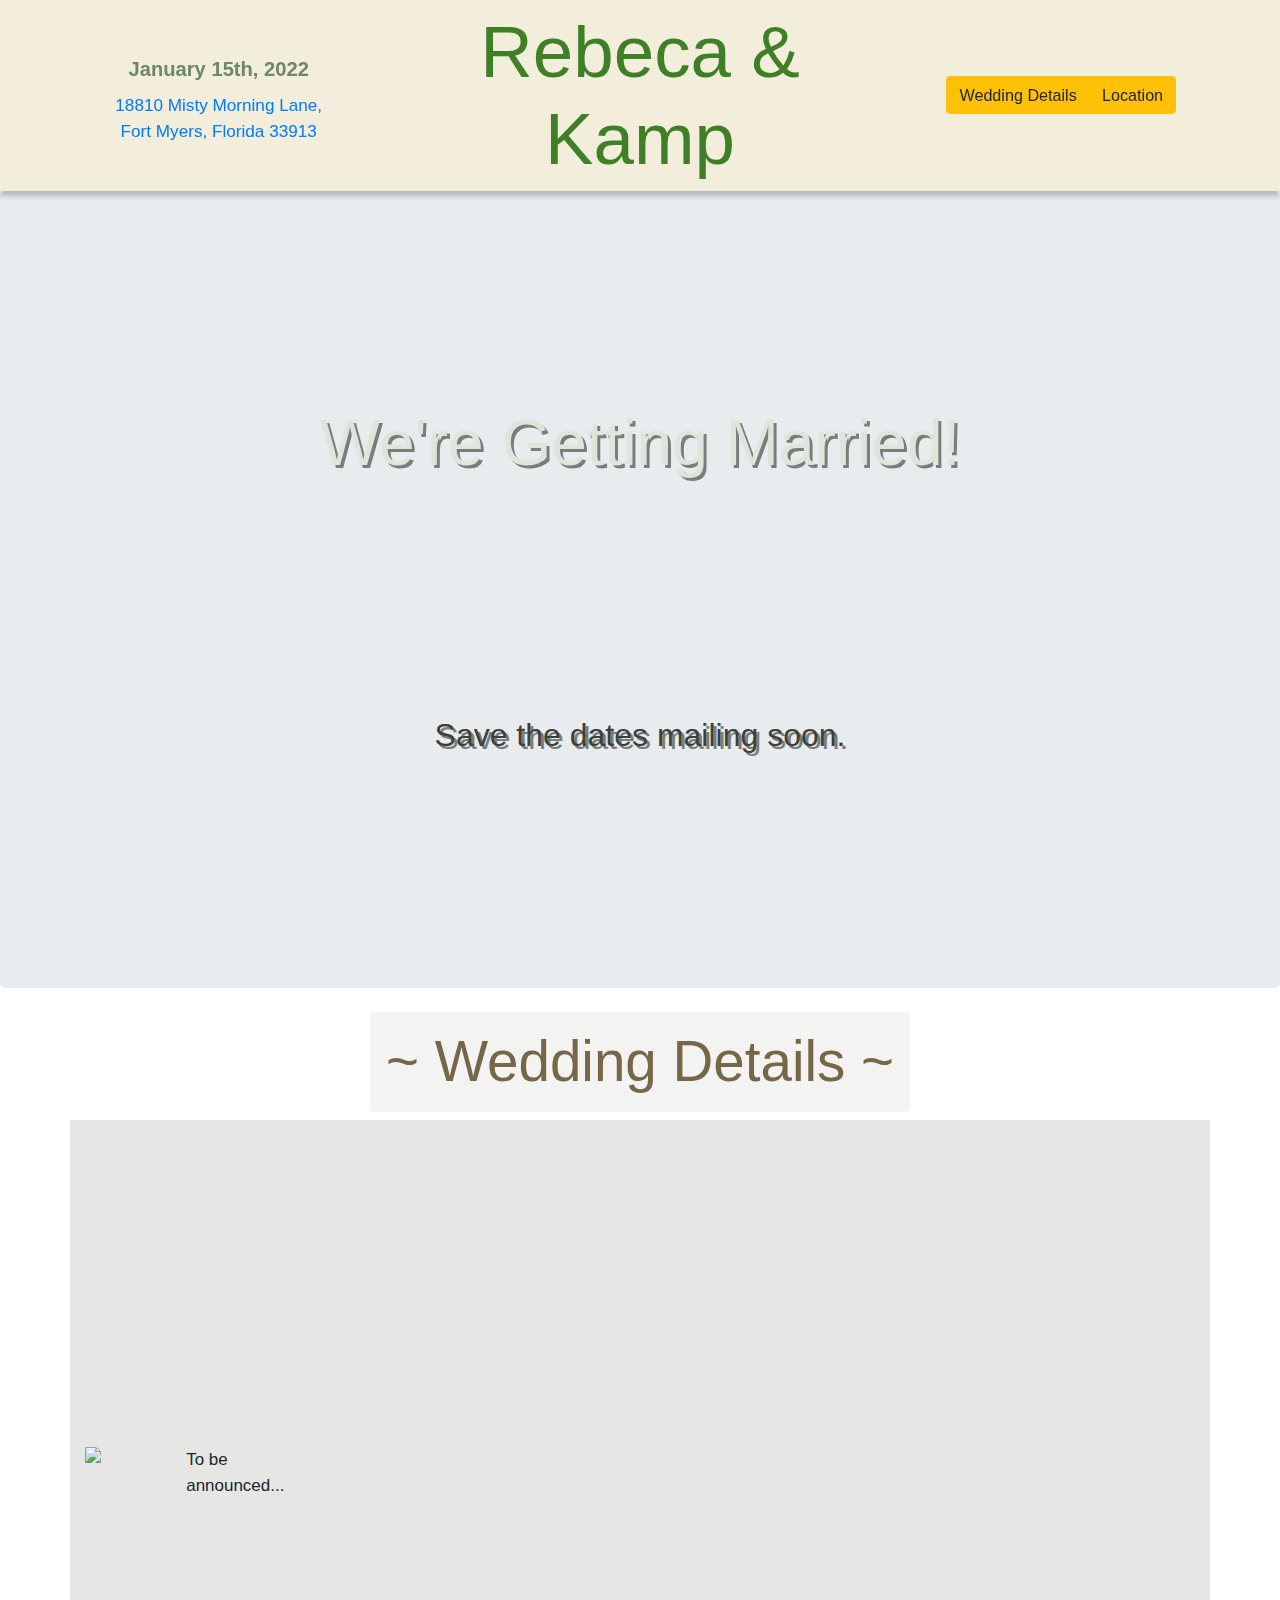
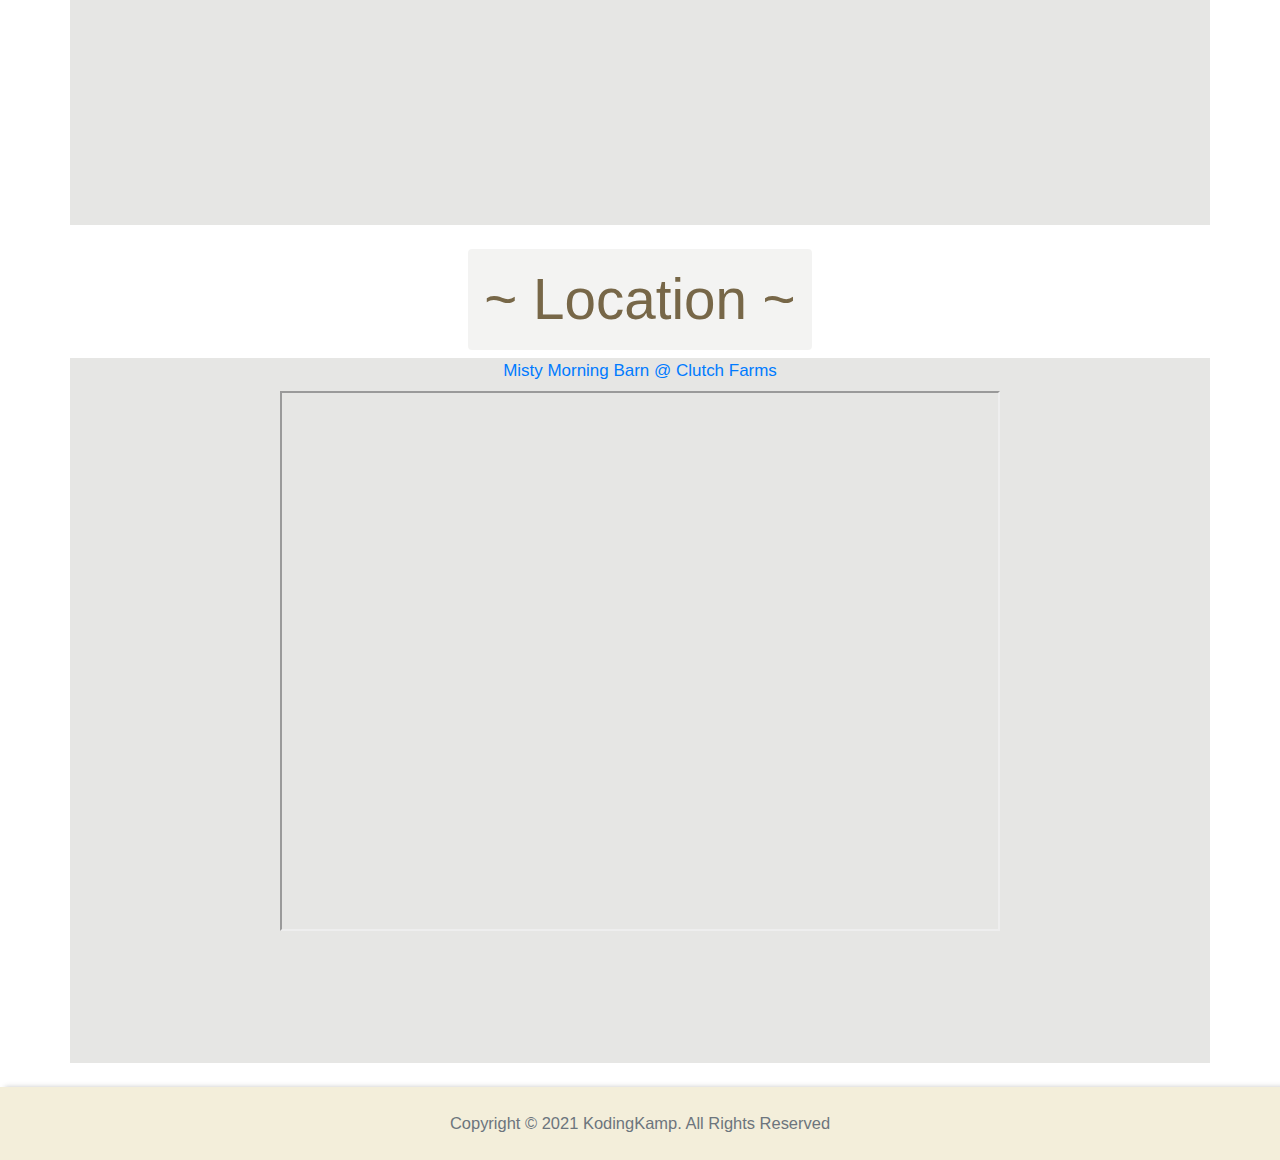
==== index.html @ cdda0169 "Adjusted Photo Colorss" ====
<!DOCTYPE html>
<html lang="en">
<head>
    <meta charset="UTF-8">
    <title>Rebeca & Kamp's Wedding</title>
    <link rel="stylesheet" type="text/css" href="style.css">
    <link rel="stylesheet" href="https://maxcdn.bootstrapcdn.com/bootstrap/4.0.0/css/bootstrap.min.css" integrity="sha384-Gn5384xqQ1aoWXA+058RXPxPg6fy4IWvTNh0E263XmFcJlSAwiGgFAW/dAiS6JXm" crossorigin="anonymous">
    <script src="https://code.jquery.com/jquery-3.2.1.slim.min.js" integrity="sha384-KJ3o2DKtIkvYIK3UENzmM7KCkRr/rE9/Qpg6aAZGJwFDMVNA/GpGFF93hXpG5KkN" crossorigin="anonymous"></script>
    <script src="https://cdnjs.cloudflare.com/ajax/libs/popper.js/1.12.9/umd/popper.min.js" integrity="sha384-ApNbgh9B+Y1QKtv3Rn7W3mgPxhU9K/ScQsAP7hUibX39j7fakFPskvXusvfa0b4Q" crossorigin="anonymous"></script>
    <script src="https://maxcdn.bootstrapcdn.com/bootstrap/4.0.0/js/bootstrap.min.js" integrity="sha384-JZR6Spejh4U02d8jOt6vLEHfe/JQGiRRSQQxSfFWpi1MquVdAyjUar5+76PVCmYl" crossorigin="anonymous"></script>
    <script src="app.js"></script>
</head>

<body class="">

    <!-- HEADER -->
    <div class="header_two d p-2 justify-content-around sticky-top">
        <div class="container-fluid">
            <div class="row flex-row-reverse align-items-center">
                <div class="d-none d-lg-flex col-md-12 col-lg-4 py-4 justify-content-center align-items-end">
                    <div class="btn-group" role="group" aria-label="Basic example">
                        <!-- <a type="button" class="btn btn-secondary" href="#section_one_anchor">Top of Page</a> -->
                        <a type="button" class="btn btn-warning" href="#section_two_anchor">Wedding Details</a>
                        <a type="button" class="btn btn-warning" href="#section_three_anchor">Location</a>
                    </div>
                </div>

                <div class="col-md-12 col-lg-4 d-flex justify-content-center align-items-end">
                    <span class="display-3 title text-center justify-content-center d-flex flex-column">
                        Rebeca & Kamp
                    </span>
                </div>

                <div class="col-lg-4">
                    <span class="title-date mt-2 text-center justify-content-center d-flex flex-column">
                        January 15th, 2022
                    </span>
                    <span class="title-address mt-2 text-center justify-content-center d-flex flex-column">
                        <a href="https://goo.gl/maps/5EfeBZrQZjaccWnH8">18810 Misty Morning Lane, <br />Fort Myers, Florida 33913</a>
                    </span>
                </div>
            </div>
        </div>
    </div>

    <!-- Main Body -->
    <main class="pb-4">

        <!-- Section one -->
        <div class="section_wrapper jumbotron mb-0 d-flex justify-content-center" id="section_one">
            <div class="d-flex justify-content-center flex-column align-items-center">                
                <span class="overlay-text jumbotron-title overlay-text-primary text-center d-flex align-items-center">
                    We're Getting Married!
                </span>
                <span class="overlay-text overlay-text-secondary text-center d-flex align-items-center mt-4">
                    Save the dates mailing soon.
                </span>
            </div>
        </div>

        <!-- Section two -->
        
        <div class="text-center mt-4">
            <span class="anchor" id="section_two_anchor"></span>
            <a href="#section_two_anchor" class="nav_anchor">
                <label class="p-3 display-4 section_header rounded">~ Wedding Details ~</label>
            </a>
        </div>
        <div class="section_wrapper container d-flex align-items-center" id="section_two">
            <div class="row flex-row-reverse">
                <div class="col-md-6 col-sm-12 d-flex justify-content-center align-items-center">
                    <span>To be announced...</span>
                </div>
                <img class="col-md-6 col-sm-12" src="assets/RebecaKamp_03.png"/>
            </div>
        </div>
        
        <!-- Section three -->
        <div class="text-center mt-4">
            <span class="anchor" id="section_three_anchor"></span>
            <a href="#section_three_anchor" class="nav_anchor">
                <label class="p-3 display-4 section_header rounded">~ Location ~</label>
            </a>
        </div>
        <div class="section_wrapper container" id="section_three">
            <div class="d-flex h-100 flex-column justify-content-center align-items-center">
                <a href="https://goo.gl/maps/5EfeBZrQZjaccWnH8"><label>Misty Morning Barn @ Clutch Farms</label></a>
                <iframe src="https://www.google.com/maps/embed?pb=!1m18!1m12!1m3!1d3571.5959865479713!2d-81.57907008442382!3d26.46874898543184!2m3!1f0!2f0!3f0!3m2!1i1024!2i768!4f13.1!3m3!1m2!1s0x88db0b6526417b63%3A0xd1de2d3d05fdabdf!2sMisty%20Morning%20Barn!5e0!3m2!1sen!2sus!4v1622924882016!5m2!1sen!2sus" width="720" height="540" style="border:1;" allowfullscreen="" loading="lazy"></iframe>
                
            </img>
        </div>
    </main>

    <!-- FOOTER -->
    <footer class="p-4">
        <span class="row justify-content-center text-muted">Copyright &copy; 2021 KodingKamp. All Rights Reserved</span>
    </footer>

</body>
</html>
---- style.css ----
* {
    margin: 0;
    padding: 0;
    font-size: 1.01em;
}
html {
    scroll-behavior: smooth;
}
header, footer,.header_two {
    background: #f3eeda;
}
.header_two {
    box-shadow: 0 5px 5px rgba(58, 57, 57, 0.281);
    background-color: #f3eedafa;
}
footer {
    box-shadow: 5px 0 5px rgba(58, 57, 57, 0.281);
    min-height: 73px;
}
body {
    font-family: "Trebuchet MS", Helvetica, sans-serif;
}
main {
    background:  url(assets/wooden_slats.png);
}
.title {
    font-family: 'Kunstler Script', Helvetica, sans-serif;
    color: #3f8027;
    /* color: #a7c999; */
}
.title-date {
    font-weight: bold;
    color:#6c866f;
    font-size: 1.2em;
}
.title-address {
    color: rgb(37, 75, 32);
}
.overlay-text {
    color:#dce7db;
    height: 40%;
    text-shadow: 3px 3px #797e79;;
}
.overlay-text-primary {
    font-size: calc(5vw);
}
.overlay-text-secondary {
    color:rgb(61, 63, 61);
    font-size: calc(2.5vw);
}
.section_nav {
    height: 5em;
}
.section_wrapper {
    min-height: calc(100vh - 103px - 92px);
    background: rgba(226, 226, 223, 0.849);
}
#section_one {    
    background-image: url(assets/RebecaKamp_01.png);
    background-repeat: no-repeat, repeat;
    background-position: center;
    background-size: cover;
    min-height: calc(100vh - 103px);
}
.section_wrapper:last-child {
    min-height: calc(100vh - 92px - 103px);
    margin-top: auto;
    margin-bottom: auto;
}
.section_header {
    background: rgba(226, 226, 223, 0.418);
    color: rgb(119, 103, 72);
}
.anchor {
    position: relative;
    top: -158px;
}
.nav_anchor, .nav_anchor:hover, .nav_anchor:visited {
    text-decoration: none;
    color: black !important;
}
.side-image {
    height: calc(100vh - 92px - 103px);
}
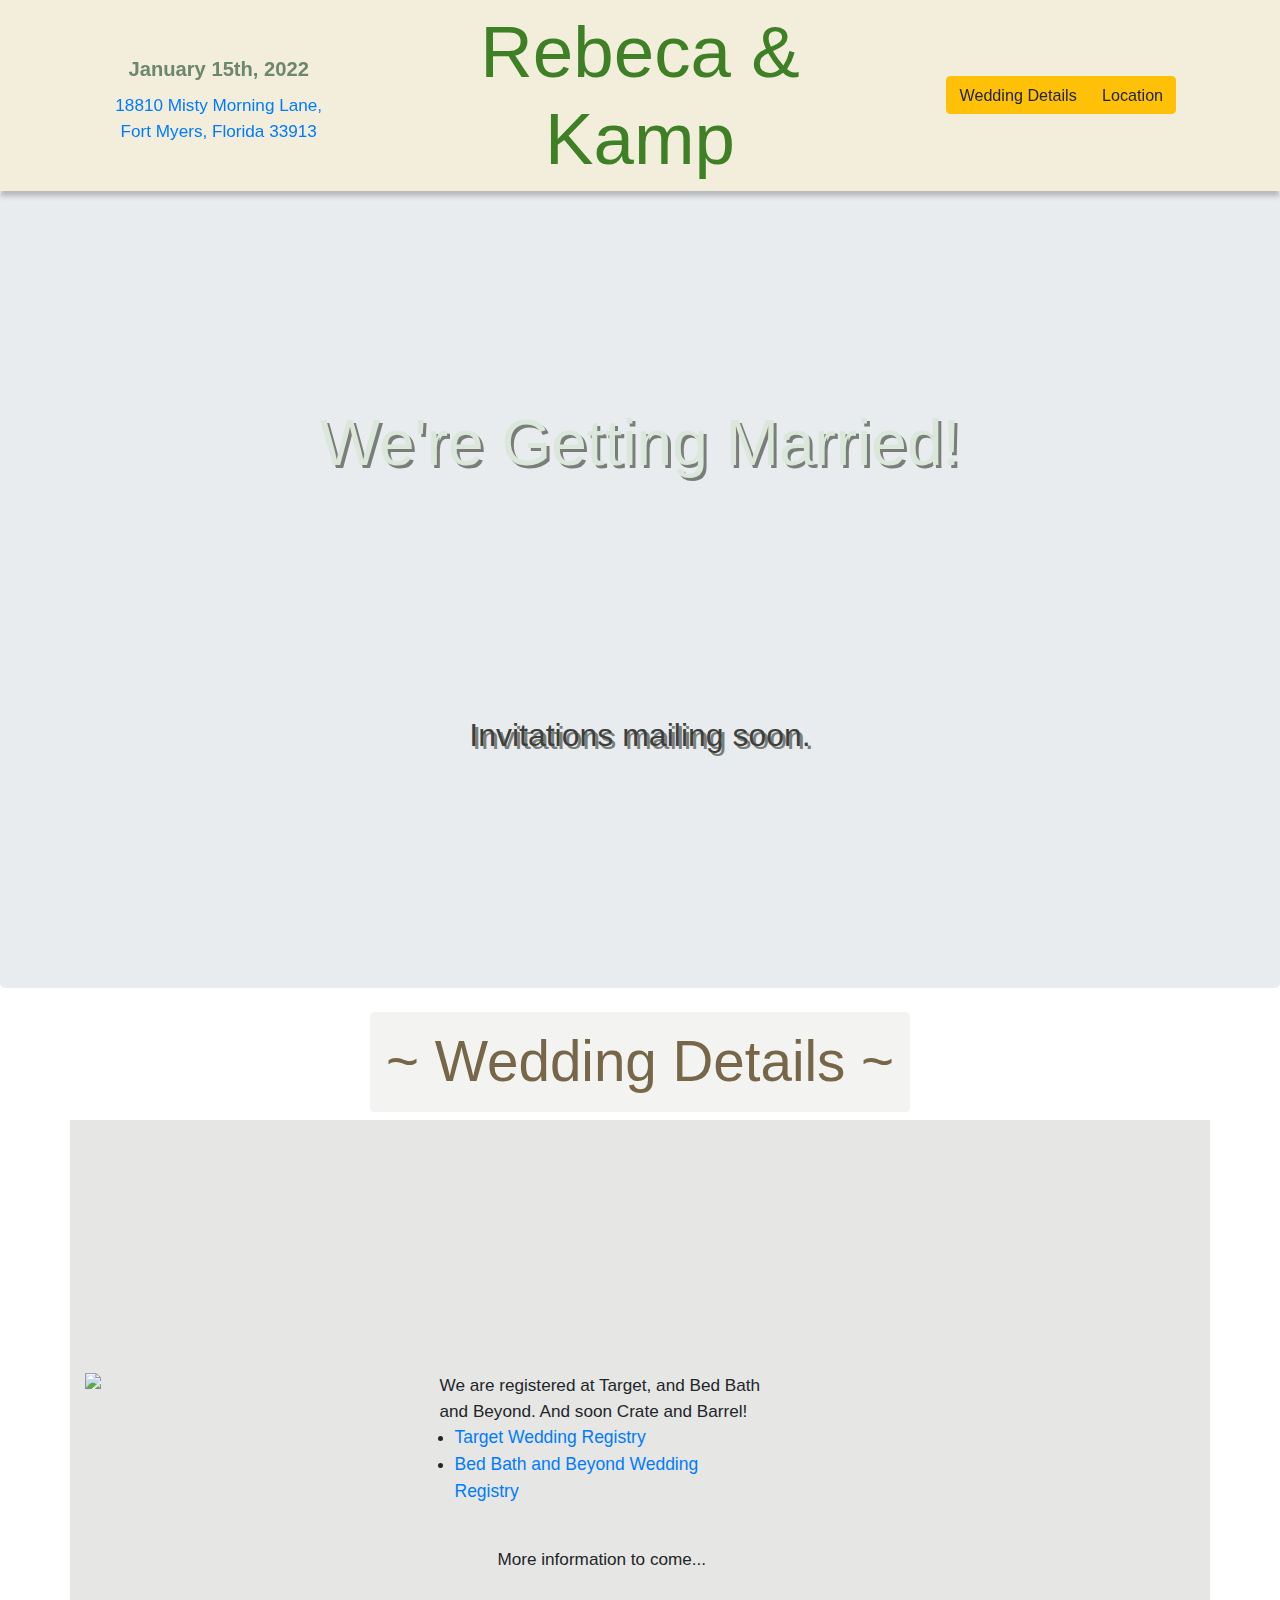
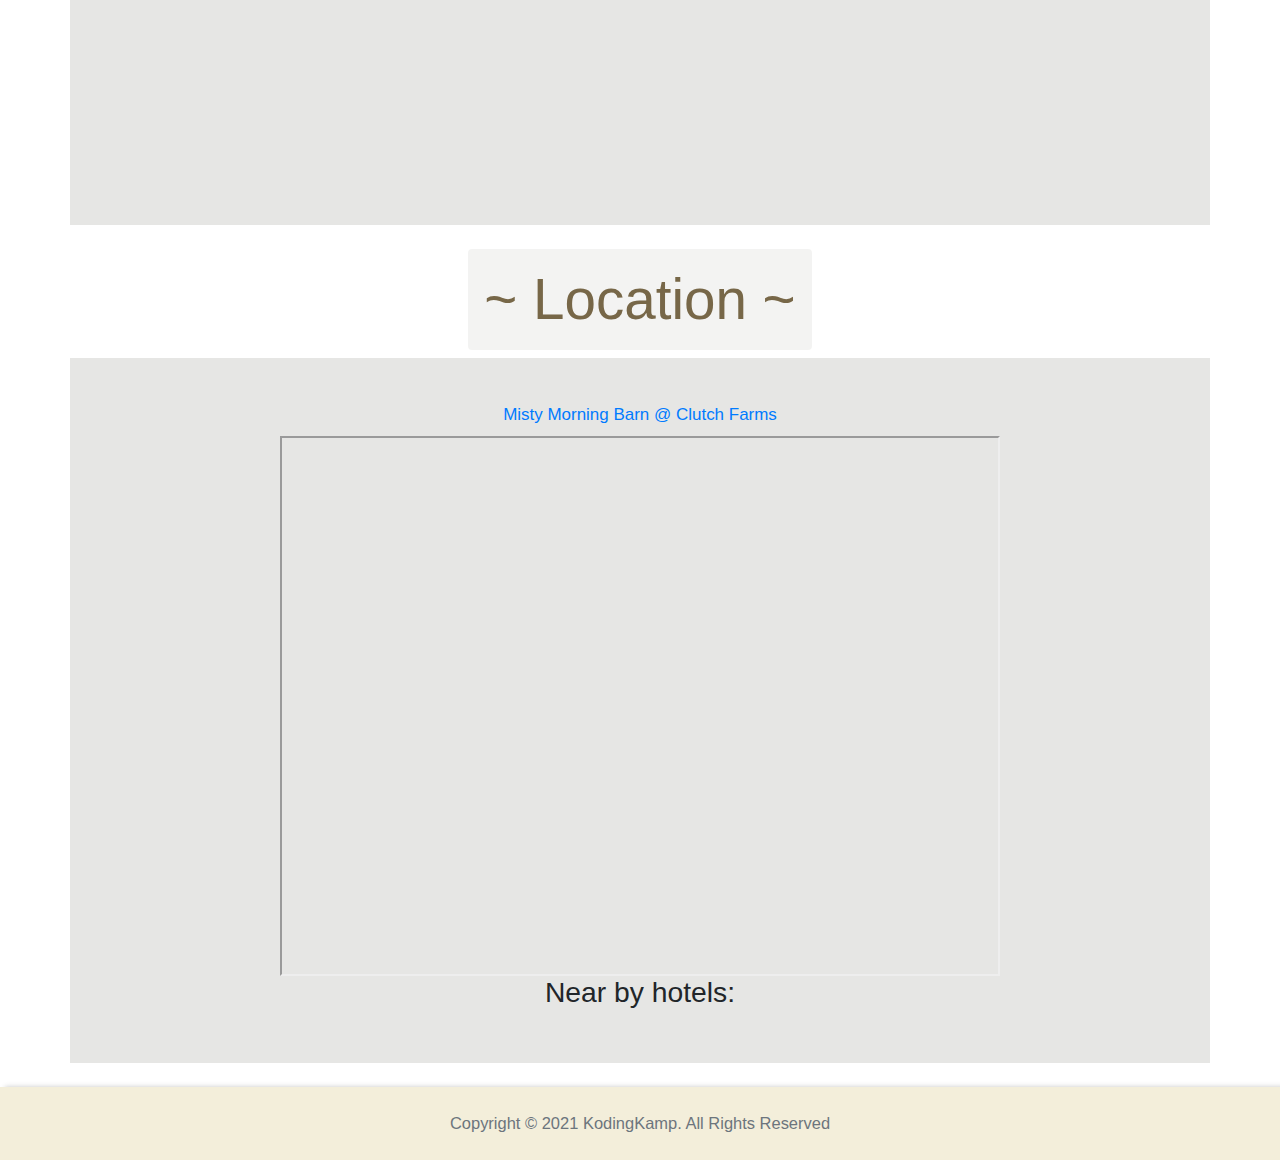
==== commit c49c3ba4: "Added Registry" ====
--- a/index.html
+++ b/index.html
@@ -53,7 +53,7 @@
                     We're Getting Married!
                 </span>
                 <span class="overlay-text overlay-text-secondary text-center d-flex align-items-center mt-4">
-                    Save the dates mailing soon.
+                    Invitations mailing soon.
                 </span>
             </div>
         </div>
@@ -69,7 +69,28 @@
         <div class="section_wrapper container d-flex align-items-center" id="section_two">
             <div class="row flex-row-reverse">
                 <div class="col-md-6 col-sm-12 d-flex justify-content-center align-items-center">
-                    <span>To be announced...</span>
+                    <div class="container">
+                        <span class="row justify-content-center">We are registered at Target, and Bed Bath and Beyond. And soon Crate and Barrel!</span>
+                        <ul>
+                            <li>
+                                <a href="https://www.target.com/gift-registry/giftgiver?registryId=152e7cfdeada41aebb14d2a5d44a2b20&type=WEDDING">
+                                    Target Wedding Registry
+                                </a>
+                            </li>
+                            <li>
+                                <a href="https://www.bedbathandbeyond.com/store/giftregistry/viewregistryguest/550311334">
+                                    Bed Bath and Beyond Wedding Registry
+                                </a>
+                            </li>
+                            <!-- <li>
+                                <a>
+                                    Crate and Barrel Wedding Registry (not ready yet).
+                                </a>
+                            </li> -->
+                        </ul>
+                        <br>
+                        <span class="row justify-content-center">More information to come...</span>
+                    </div>
                 </div>
                 <img class="col-md-6 col-sm-12" src="assets/RebecaKamp_03.png"/>
             </div>
@@ -82,13 +103,22 @@
                 <label class="p-3 display-4 section_header rounded">~ Location ~</label>
             </a>
         </div>
-        <div class="section_wrapper container" id="section_three">
-            <div class="d-flex h-100 flex-column justify-content-center align-items-center">
-                <a href="https://goo.gl/maps/5EfeBZrQZjaccWnH8"><label>Misty Morning Barn @ Clutch Farms</label></a>
+        <div class="section_wrapper container d-flex flex-column justify-content-center align-items-center" id="section_three">
+            <div class="row">
+                <a href="https://goo.gl/maps/5EfeBZrQZjaccWnH8">
+                    <label>
+                        Misty Morning Barn @ Clutch Farms
+                    </label>
+                </a>
+            </div>
+            <div class="row">
                 <iframe src="https://www.google.com/maps/embed?pb=!1m18!1m12!1m3!1d3571.5959865479713!2d-81.57907008442382!3d26.46874898543184!2m3!1f0!2f0!3f0!3m2!1i1024!2i768!4f13.1!3m3!1m2!1s0x88db0b6526417b63%3A0xd1de2d3d05fdabdf!2sMisty%20Morning%20Barn!5e0!3m2!1sen!2sus!4v1622924882016!5m2!1sen!2sus" width="720" height="540" style="border:1;" allowfullscreen="" loading="lazy"></iframe>
-                
-            </img>
+            </div>
+            <div class="row">
+                <h3>Near by hotels:</h3>
+            </div>
         </div>
+
     </main>
 
     <!-- FOOTER -->
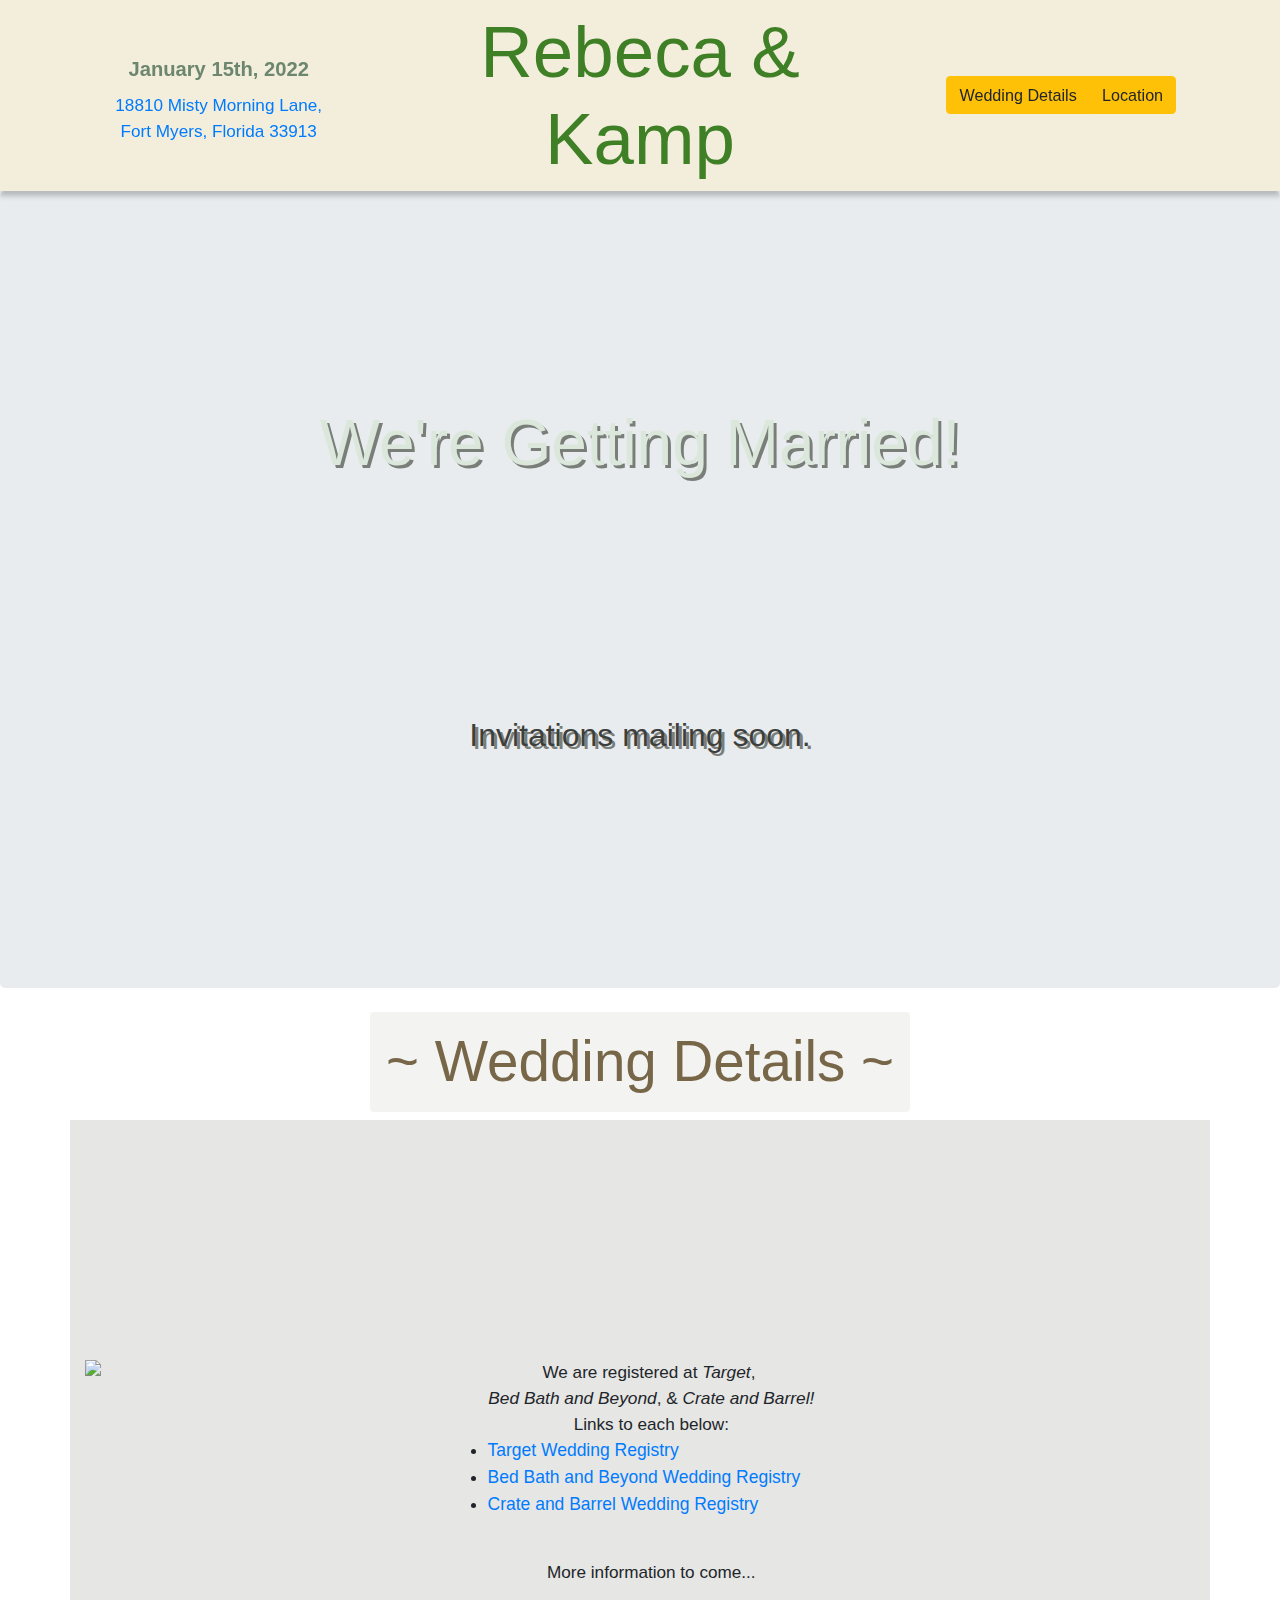
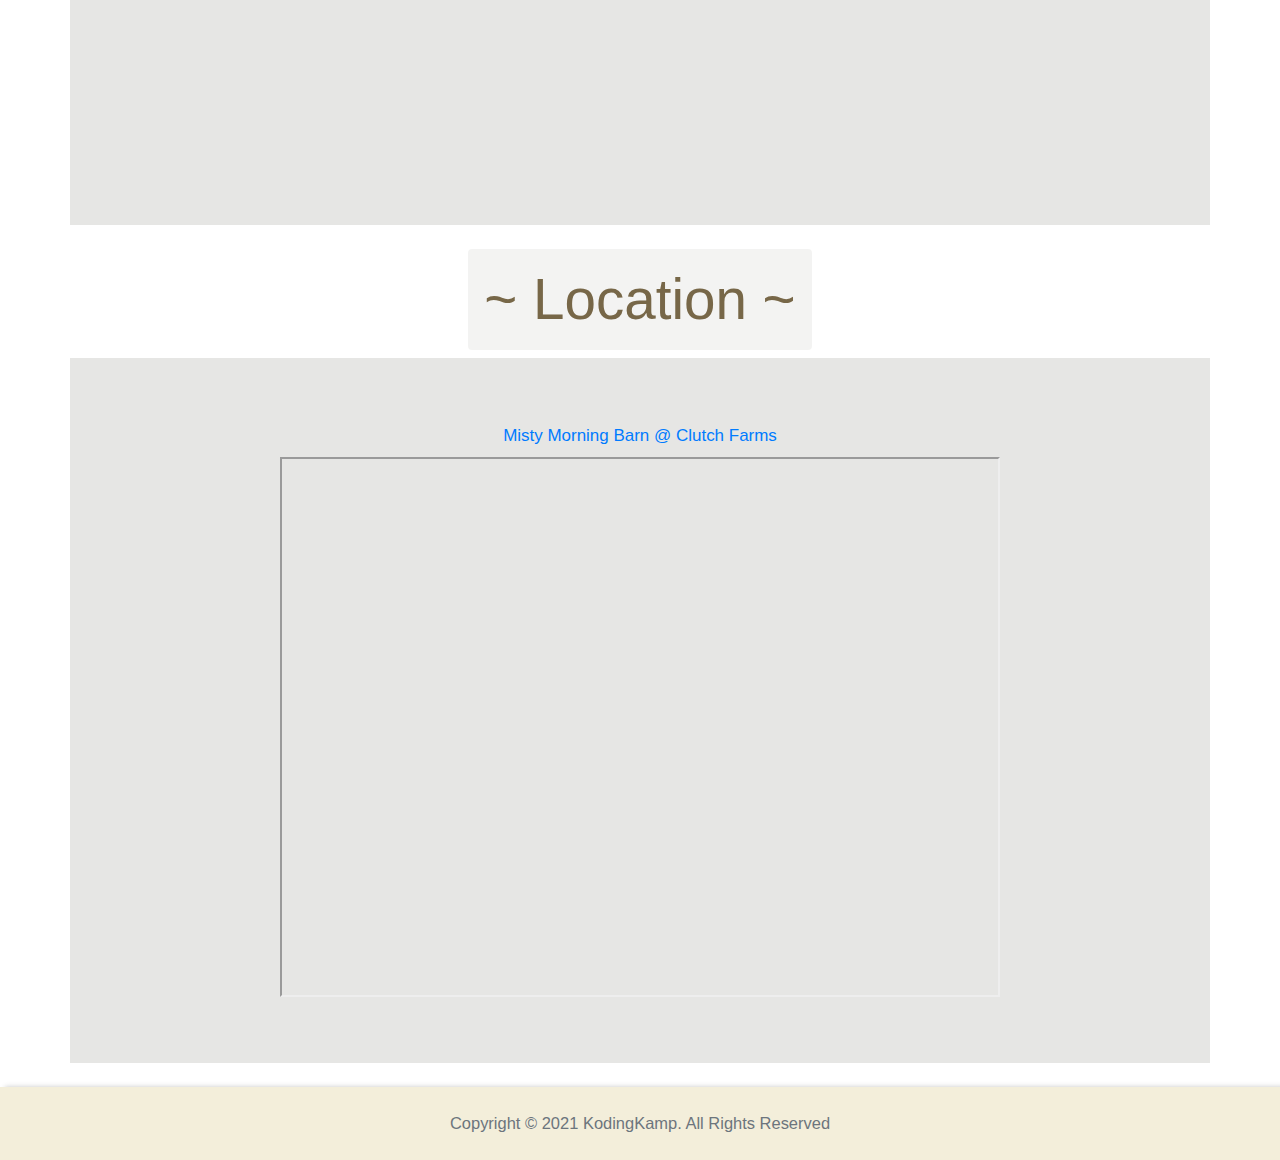
==== commit 7dc20a8f: "Added Crate and Barrel registry" ====
--- a/index.html
+++ b/index.html
@@ -70,7 +70,7 @@
             <div class="row flex-row-reverse">
                 <div class="col-md-6 col-sm-12 d-flex justify-content-center align-items-center">
                     <div class="container">
-                        <span class="row justify-content-center">We are registered at Target, and Bed Bath and Beyond. And soon Crate and Barrel!</span>
+                        <span class="row justify-content-center">We are registered at&nbsp;<i>Target</i>,&nbsp;<i>Bed Bath and Beyond</i>, &&nbsp;<i>Crate and Barrel!</i> Links to each below:</span>
                         <ul>
                             <li>
                                 <a href="https://www.target.com/gift-registry/giftgiver?registryId=152e7cfdeada41aebb14d2a5d44a2b20&type=WEDDING">
@@ -82,11 +82,11 @@
                                     Bed Bath and Beyond Wedding Registry
                                 </a>
                             </li>
-                            <!-- <li>
-                                <a>
-                                    Crate and Barrel Wedding Registry (not ready yet).
+                            <li>
+                                <a href="https://www.crateandbarrel.com/gift-registry/rebeca-muniz-and-kamp-duong/r6331796">
+                                    Crate and Barrel Wedding Registry
                                 </a>
-                            </li> -->
+                            </li>
                         </ul>
                         <br>
                         <span class="row justify-content-center">More information to come...</span>
@@ -114,9 +114,9 @@
             <div class="row">
                 <iframe src="https://www.google.com/maps/embed?pb=!1m18!1m12!1m3!1d3571.5959865479713!2d-81.57907008442382!3d26.46874898543184!2m3!1f0!2f0!3f0!3m2!1i1024!2i768!4f13.1!3m3!1m2!1s0x88db0b6526417b63%3A0xd1de2d3d05fdabdf!2sMisty%20Morning%20Barn!5e0!3m2!1sen!2sus!4v1622924882016!5m2!1sen!2sus" width="720" height="540" style="border:1;" allowfullscreen="" loading="lazy"></iframe>
             </div>
-            <div class="row">
+            <!-- <div class="row">
                 <h3>Near by hotels:</h3>
-            </div>
+            </div> -->
         </div>
 
     </main>
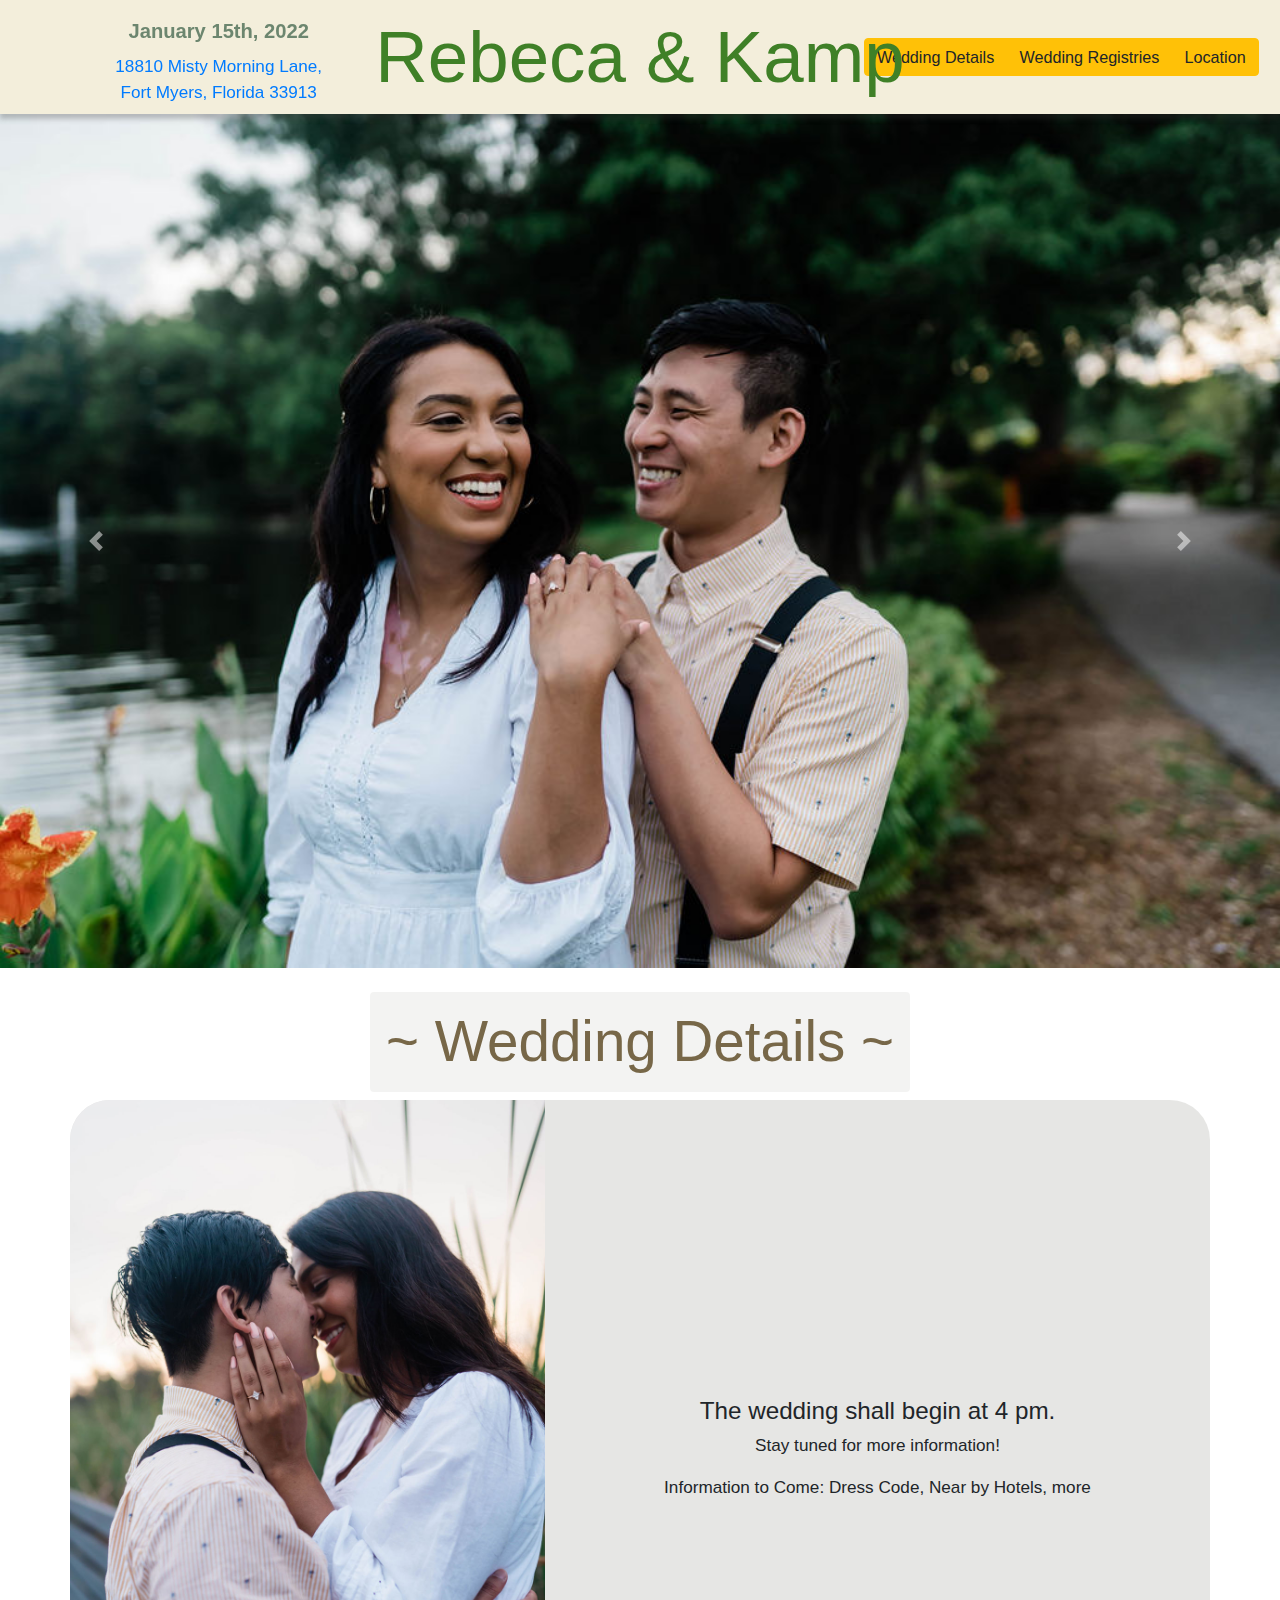
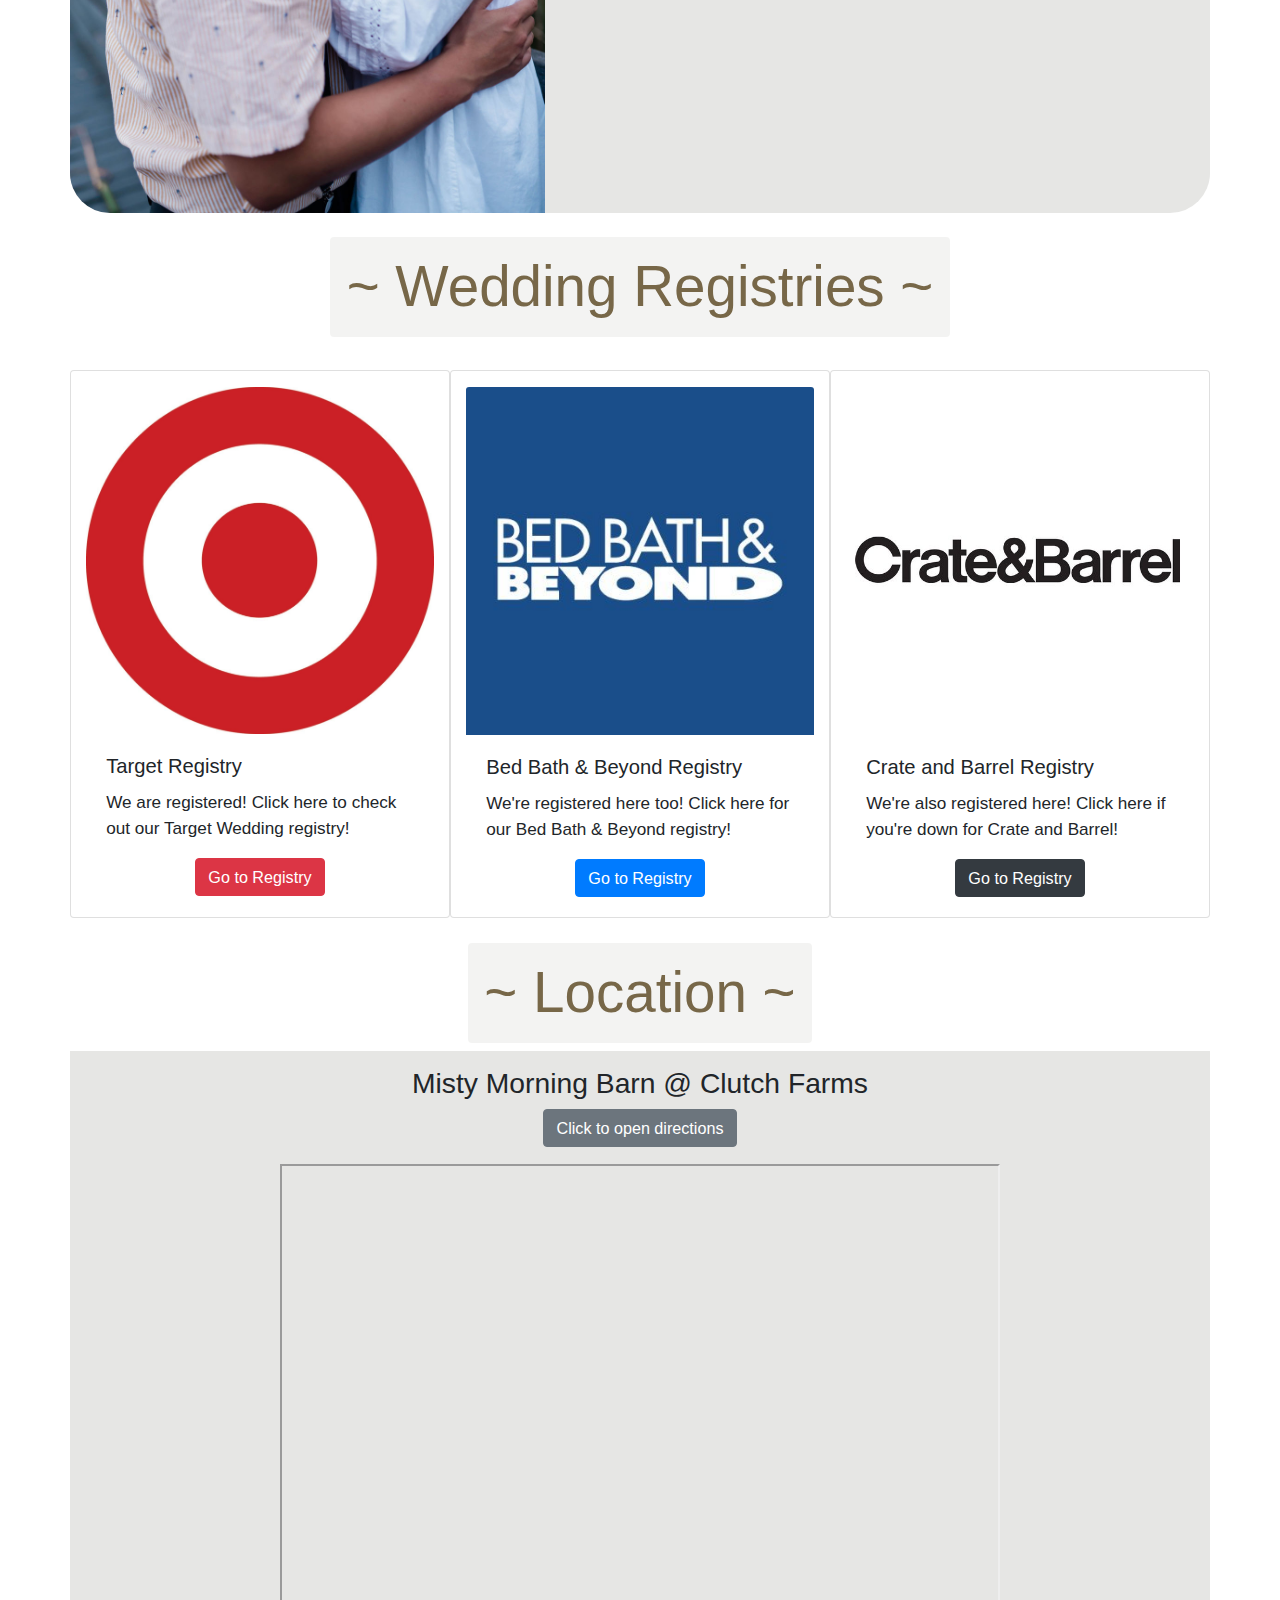
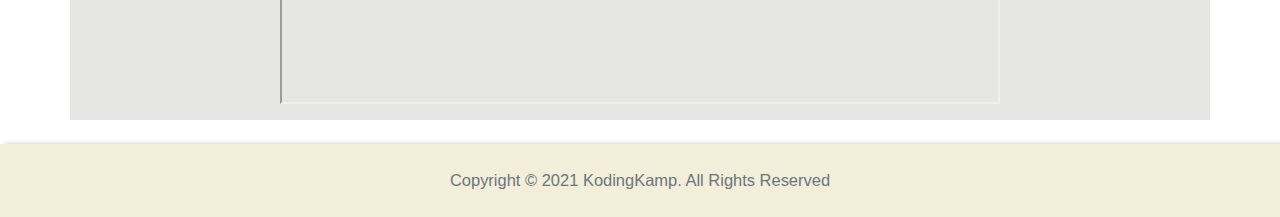
==== commit e9d1b817: "Updated Look and Images" ====
--- a/index.html
+++ b/index.html
@@ -21,6 +21,7 @@
                     <div class="btn-group" role="group" aria-label="Basic example">
                         <!-- <a type="button" class="btn btn-secondary" href="#section_one_anchor">Top of Page</a> -->
                         <a type="button" class="btn btn-warning" href="#section_two_anchor">Wedding Details</a>
+                        <a type="button" class="btn btn-warning" href="#section_registry_anchor">Wedding Registries</a>
                         <a type="button" class="btn btn-warning" href="#section_three_anchor">Location</a>
                     </div>
                 </div>
@@ -47,15 +48,62 @@
     <main class="pb-4">
 
         <!-- Section one -->
-        <div class="section_wrapper jumbotron mb-0 d-flex justify-content-center" id="section_one">
-            <div class="d-flex justify-content-center flex-column align-items-center">                
-                <span class="overlay-text jumbotron-title overlay-text-primary text-center d-flex align-items-center">
-                    We're Getting Married!
-                </span>
-                <span class="overlay-text overlay-text-secondary text-center d-flex align-items-center mt-4">
-                    Invitations mailing soon.
-                </span>
-            </div>
+         <div id="imageSlideShowControls" class="carousel slide" data-ride="carousel">
+            <div class="carousel-inner">
+                <div class="carousel-item active">
+                    <img class="d-block w-100" src="/assets/LoveLettersCo14.jpg" alt="Smile Holding Hands Over Shoulder">
+                </div>
+                <div class="carousel-item">
+                    <img class="d-block w-100" src="/assets/LoveLettersCo16.jpg" alt="Smile Holding Hands Over Laughing">
+                </div>
+                <div class="carousel-item">
+                    <img class="d-block w-100" src="/assets/LoveLettersCo39.jpg" alt="Sitting on Rock Kissing">
+                </div>
+                <div class="carousel-item">
+                    <img class="d-block w-100" src="/assets/LoveLettersCo40.jpg" alt="Sitting on rock staring">
+                </div>
+                <div class="carousel-item">
+                    <img class="d-block w-100" src="/assets/LoveLettersCo45.jpg" alt="Lean back">
+                </div>
+                <div class="carousel-item">
+                    <img class="d-block w-100" src="/assets/LoveLettersCo46.jpg" alt="lean back kiss">
+                </div>
+                <div class="carousel-item">
+                    <img class="d-block w-100" src="/assets/LoveLettersCo59.jpg" alt="laughing link arms">
+                </div>
+                <div class="carousel-item">
+                    <img class="d-block w-100" src="/assets/LoveLettersCo61.jpg" alt="twirl">
+                </div>
+                <div class="carousel-item">
+                    <img class="d-block w-100" src="/assets/LoveLettersCo72.jpg" alt="Hold face">
+                </div>
+                <div class="carousel-item">
+                    <img class="d-block w-100" src="/assets/LoveLettersCo78.jpg" alt="Kissing on boardwalk">
+                </div>
+                <div class="carousel-item">
+                    <img class="d-block w-100" src="/assets/LoveLettersCo82.jpg" alt="sitting looking at cam">
+                </div>
+                <div class="carousel-item">
+                    <img class="d-block w-100" src="/assets/LoveLettersCo83.jpg" alt="sitting staring serious">
+                </div>
+                <div class="carousel-item">
+                    <img class="d-block w-100" src="/assets/LoveLettersCo84.jpg" alt="sitting staring laugh">
+                </div>
+                <div class="carousel-item">
+                    <img class="d-block w-100" src="/assets/LoveLettersCo85.jpg" alt="sitting kiss">
+                </div>
+                <div class="carousel-item">
+                    <img class="d-block w-100" src="/assets/LoveLettersCo86.jpg" alt="sitting laugh">
+                </div>
+            </div>
+            <a class="carousel-control-prev" href="#imageSlideShowControls" role="button" data-slide="prev">
+                <span class="carousel-control-prev-icon" aria-hidden="true"></span>
+                <span class="sr-only">Previous</span>
+            </a>
+            <a class="carousel-control-next" href="#imageSlideShowControls" role="button" data-slide="next">
+                <span class="carousel-control-next-icon" aria-hidden="true"></span>
+                <span class="sr-only">Next</span>
+            </a>
         </div>
 
         <!-- Section two -->
@@ -68,31 +116,63 @@
         </div>
         <div class="section_wrapper container d-flex align-items-center" id="section_two">
             <div class="row flex-row-reverse">
-                <div class="col-md-6 col-sm-12 d-flex justify-content-center align-items-center">
+                <div class="col-md-7 col-sm-12 d-flex justify-content-center align-items-center">
                     <div class="container">
-                        <span class="row justify-content-center">We are registered at&nbsp;<i>Target</i>,&nbsp;<i>Bed Bath and Beyond</i>, &&nbsp;<i>Crate and Barrel!</i> Links to each below:</span>
-                        <ul>
-                            <li>
-                                <a href="https://www.target.com/gift-registry/giftgiver?registryId=152e7cfdeada41aebb14d2a5d44a2b20&type=WEDDING">
-                                    Target Wedding Registry
-                                </a>
-                            </li>
-                            <li>
-                                <a href="https://www.bedbathandbeyond.com/store/giftregistry/viewregistryguest/550311334">
-                                    Bed Bath and Beyond Wedding Registry
-                                </a>
-                            </li>
-                            <li>
-                                <a href="https://www.crateandbarrel.com/gift-registry/rebeca-muniz-and-kamp-duong/r6331796">
-                                    Crate and Barrel Wedding Registry
-                                </a>
-                            </li>
-                        </ul>
-                        <br>
-                        <span class="row justify-content-center">More information to come...</span>
-                    </div>
-                </div>
-                <img class="col-md-6 col-sm-12" src="assets/RebecaKamp_03.png"/>
+                        <h4 class="row justify-content-center details-1">
+                            The wedding shall begin at 4 pm.
+                        </h4>
+                        <p class="row justify-content-center details-2">
+                            Stay tuned for more information!
+                        </p>
+                        <p class="row justify-content-center details-3">
+                            Information to Come:
+                            Dress Code, Near by Hotels, more
+                        </p>
+                    </div>
+                </div>
+                <img class="col-md-5 col-sm-12" id="portrait" src="assets/LoveLettersCo70.jpg"/>
+            </div>
+        </div>
+
+        <!-- Registries -->
+        <div class="text-center mt-4">
+            <span class="anchor" id="section_registry_anchor"></span>
+            <a href="#section_registry_anchor" class="nav_anchor">
+                <label class="p-3 display-4 section_header rounded">~ Wedding Registries ~</label>
+            </a>
+        </div>
+        <div class="container mt-4">
+            <div class="row justify-content-around">
+                <span class="card col-6 col-md-4 pt-3" onclick="navTargetRegistry()">
+                    <img class="card-img-top" src="/assets/Target.jpg" alt="Target Logo">
+                    <div class="card-body">
+                        <h5 class="card-title">Target Registry</h5>
+                        <p class="card-text">We are registered! Click here to check out our Target Wedding registry!</p>
+                        <div class="d-flex justify-content-center">
+                            <a href="https://www.target.com/gift-registry/giftgiver?registryId=152e7cfdeada41aebb14d2a5d44a2b20&type=WEDDING" class="btn btn-danger">Go to Registry</a>
+                        </div>
+                    </div>
+                </span>
+                <span class="card col-6 col-md-4 pt-3" onclick="navBBBRegistry()">
+                    <img class="card-img-top" src="/assets/BedBathAndBeyond.jpg" alt="Bed Bath & Beyond Logo">
+                    <div class="card-body">
+                        <h5 class="card-title">Bed Bath & Beyond Registry</h5>
+                        <p class="card-text">We're registered here too! Click here for our Bed Bath & Beyond registry!</p>
+                        <div class="d-flex justify-content-center">
+                            <a href="https://www.bedbathandbeyond.com/store/giftregistry/viewregistryguest/550311334" class="btn btn-primary">Go to Registry</a>
+                        </div>
+                    </div>
+                </span>
+                <span class="card col-6 col-md-4 pt-3" onclick="navCBRegistry()">
+                    <img class="card-img-top" src="/assets/CrateAndBarrel.jpg" alt="Crate & Barrel Logo">
+                    <div class="card-body">
+                        <h5 class="card-title">Crate and Barrel Registry</h5>
+                        <p class="card-text">We're also registered here! Click here if you're down for Crate and Barrel!</p>
+                        <div class="d-flex justify-content-center">
+                            <a href="https://www.crateandbarrel.com/gift-registry/rebeca-muniz-and-kamp-duong/r6331796" class="btn btn-dark">Go to Registry</a>
+                        </div>
+                    </div>
+                </span>
             </div>
         </div>
         
@@ -103,15 +183,17 @@
                 <label class="p-3 display-4 section_header rounded">~ Location ~</label>
             </a>
         </div>
-        <div class="section_wrapper container d-flex flex-column justify-content-center align-items-center" id="section_three">
-            <div class="row">
-                <a href="https://goo.gl/maps/5EfeBZrQZjaccWnH8">
-                    <label>
-                        Misty Morning Barn @ Clutch Farms
-                    </label>
+        <div class="section_wrapper container d-flex flex-column justify-content-center align-items-center p-3" id="section_three">
+            <div class="row justify-content-center">
+                <h3 class="col-12 text-center">
+                    Misty Morning Barn @ Clutch Farms
+                </h3>
+                <a href="https://goo.gl/maps/5EfeBZrQZjaccWnH8"
+                    class="btn btn-secondary">
+                    Click to open directions
                 </a>
             </div>
-            <div class="row">
+            <div class="row mt-3">
                 <iframe src="https://www.google.com/maps/embed?pb=!1m18!1m12!1m3!1d3571.5959865479713!2d-81.57907008442382!3d26.46874898543184!2m3!1f0!2f0!3f0!3m2!1i1024!2i768!4f13.1!3m3!1m2!1s0x88db0b6526417b63%3A0xd1de2d3d05fdabdf!2sMisty%20Morning%20Barn!5e0!3m2!1sen!2sus!4v1622924882016!5m2!1sen!2sus" width="720" height="540" style="border:1;" allowfullscreen="" loading="lazy"></iframe>
             </div>
             <!-- <div class="row">
--- a/style.css
+++ b/style.css
@@ -23,10 +23,19 @@
 main {
     background:  url(assets/wooden_slats.png);
 }
+#section_two {
+    border-radius: 40px;
+    overflow: hidden;
+}
+#portrait {
+    padding-left: 0;
+    padding-right: 0;
+}
 .title {
     font-family: 'Kunstler Script', Helvetica, sans-serif;
     color: #3f8027;
     /* color: #a7c999; */
+    white-space: nowrap;
 }
 .title-date {
     font-weight: bold;
@@ -52,20 +61,7 @@
     height: 5em;
 }
 .section_wrapper {
-    min-height: calc(100vh - 103px - 92px);
     background: rgba(226, 226, 223, 0.849);
-}
-#section_one {    
-    background-image: url(assets/RebecaKamp_01.png);
-    background-repeat: no-repeat, repeat;
-    background-position: center;
-    background-size: cover;
-    min-height: calc(100vh - 103px);
-}
-.section_wrapper:last-child {
-    min-height: calc(100vh - 92px - 103px);
-    margin-top: auto;
-    margin-bottom: auto;
 }
 .section_header {
     background: rgba(226, 226, 223, 0.418);
@@ -81,4 +77,7 @@
 }
 .side-image {
     height: calc(100vh - 92px - 103px);
+}
+.card:hover {
+    cursor: pointer;
 }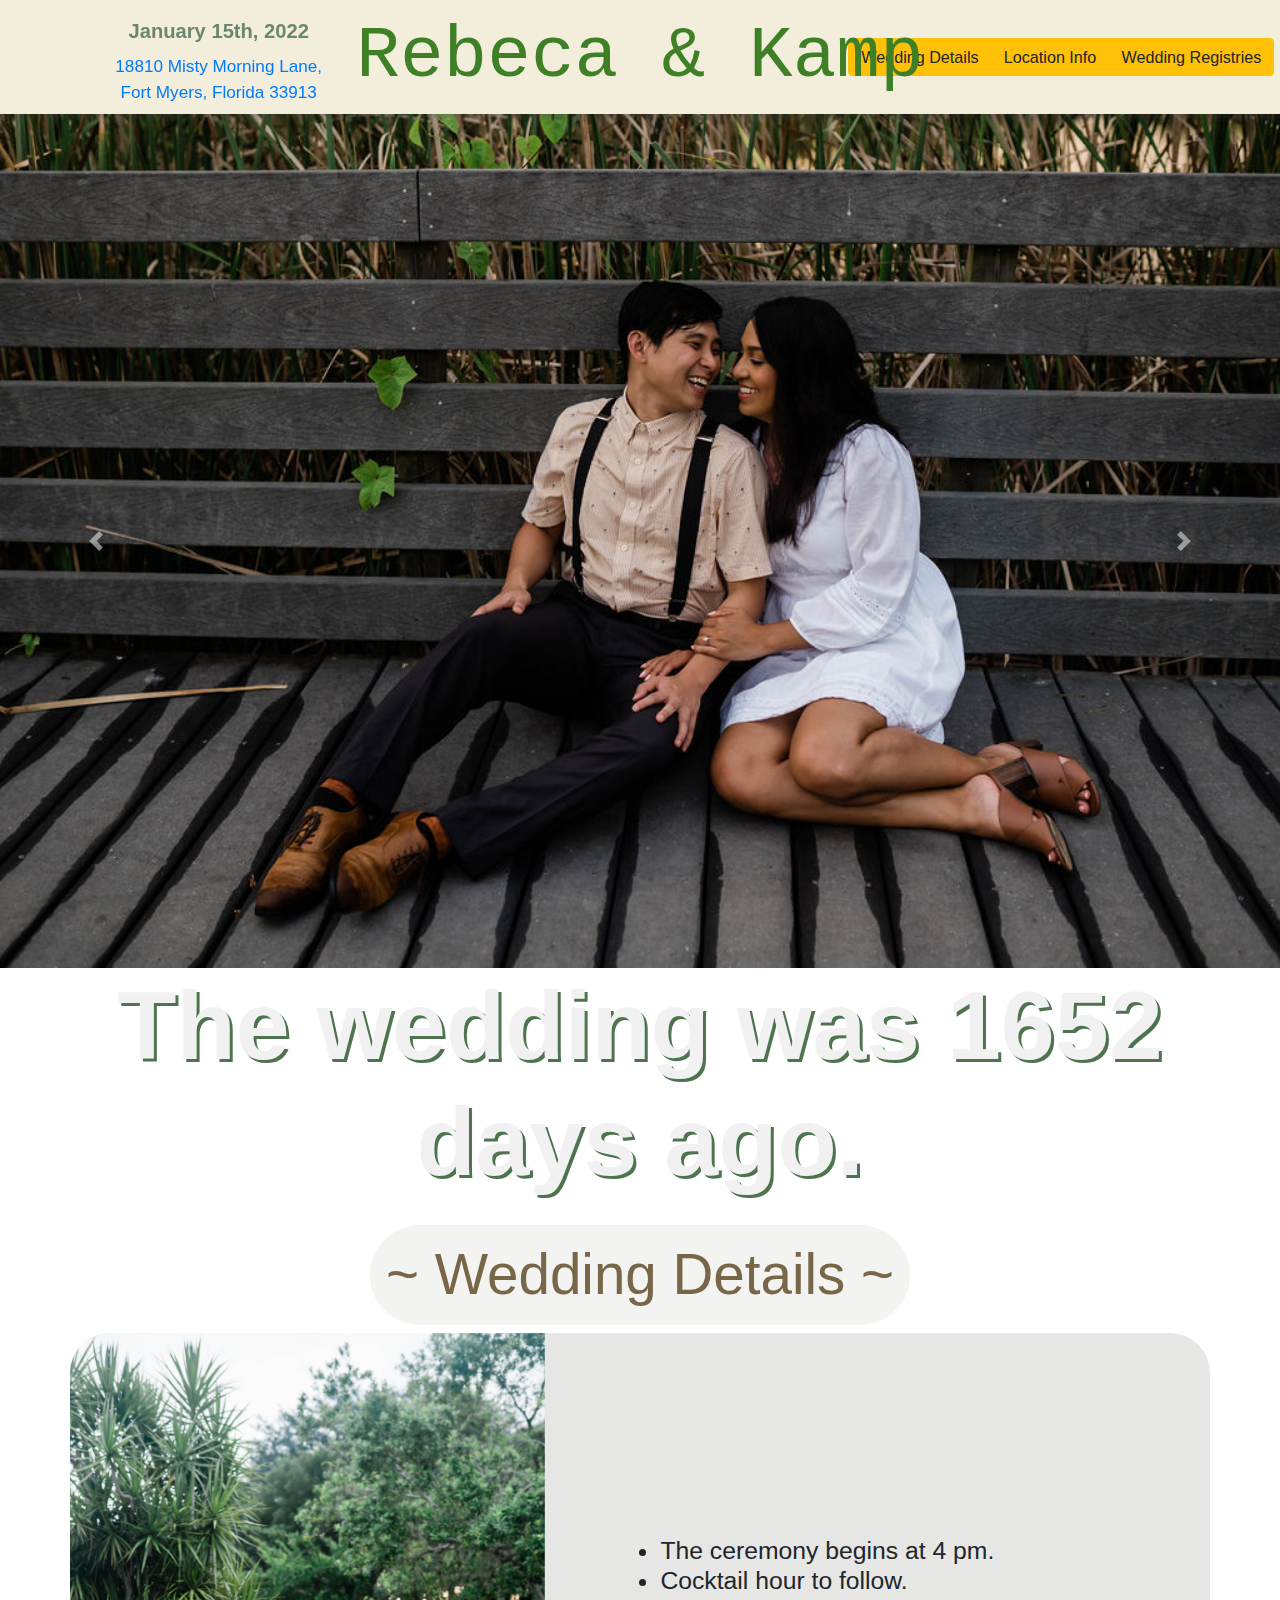
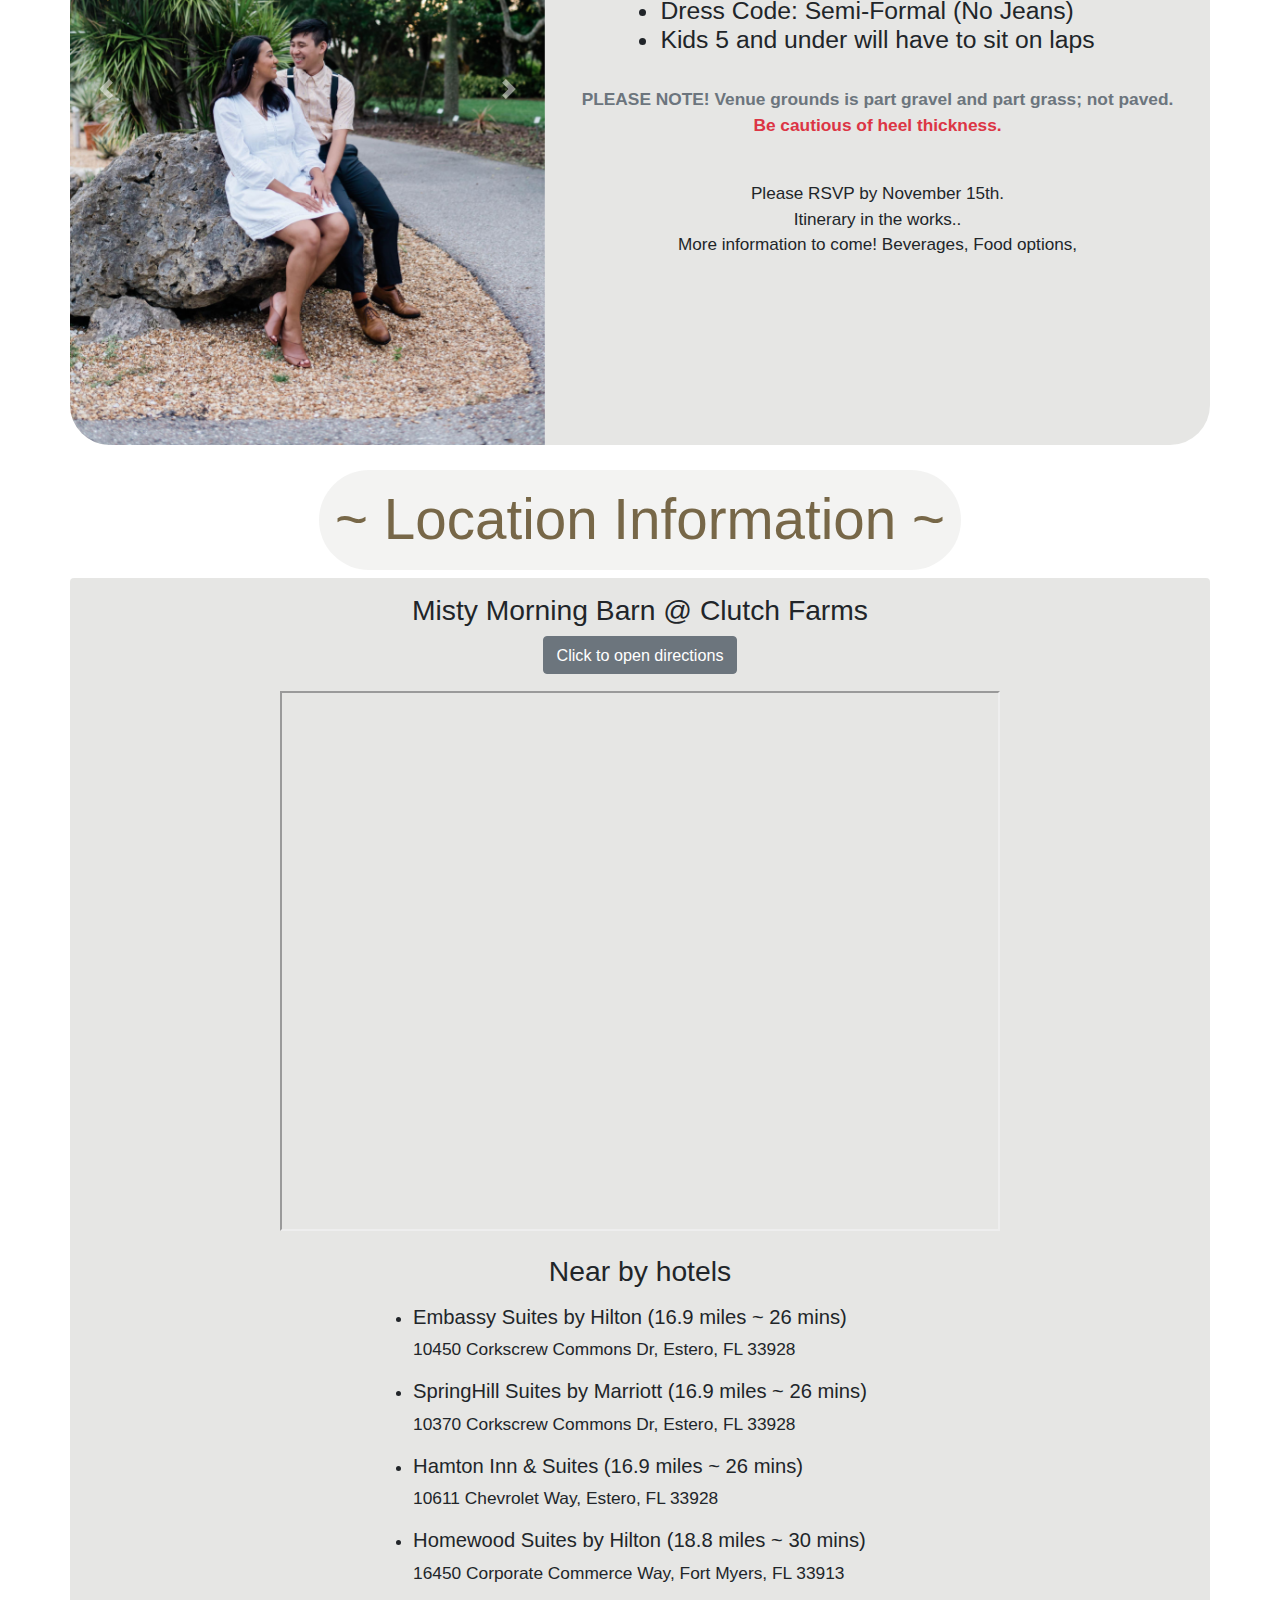
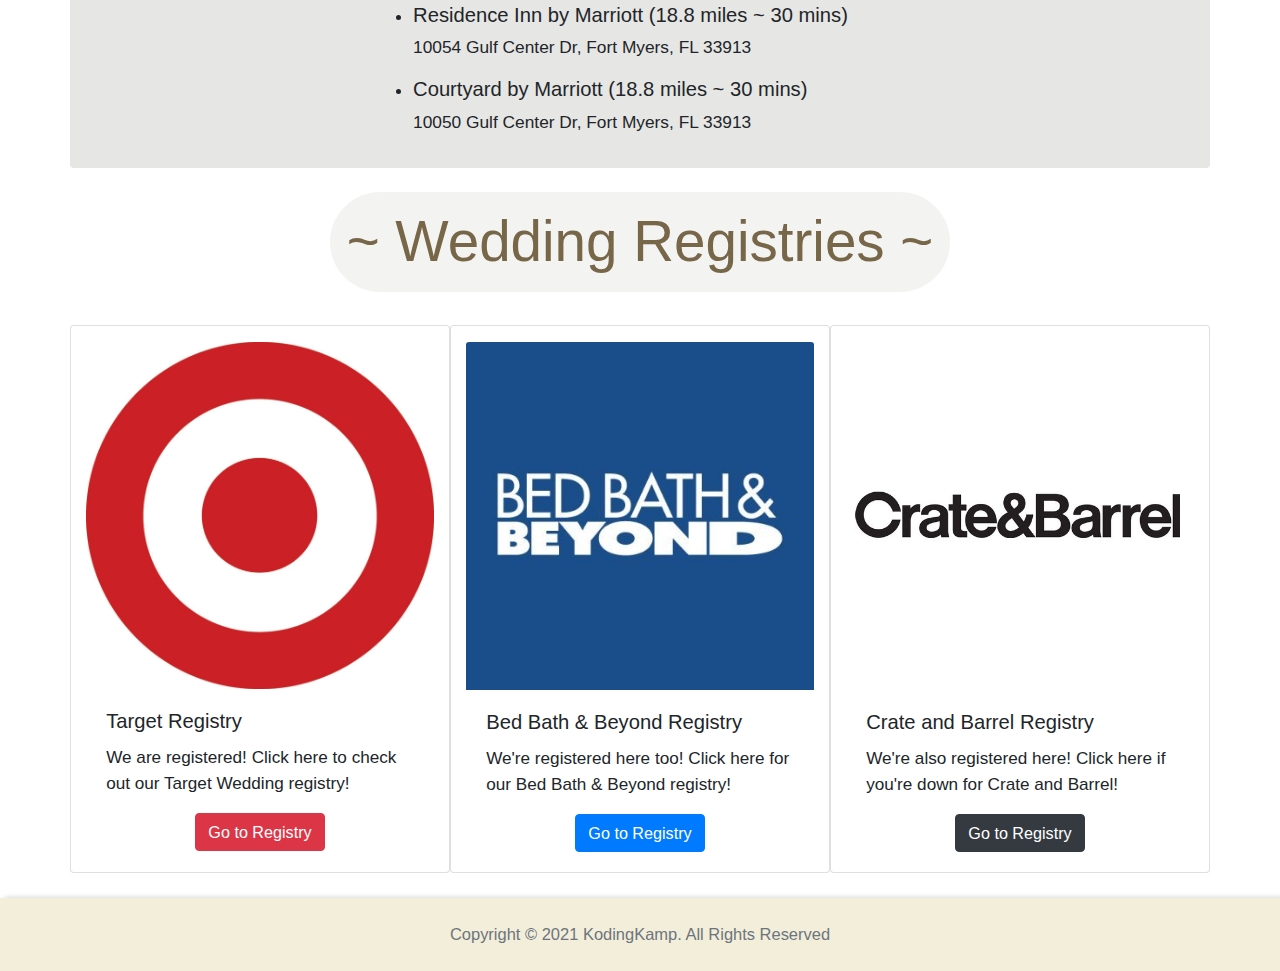
==== commit 6b8f66e7: "Updated Wedding Info" ====
--- a/index.html
+++ b/index.html
@@ -8,7 +8,7 @@
     <script src="https://code.jquery.com/jquery-3.2.1.slim.min.js" integrity="sha384-KJ3o2DKtIkvYIK3UENzmM7KCkRr/rE9/Qpg6aAZGJwFDMVNA/GpGFF93hXpG5KkN" crossorigin="anonymous"></script>
     <script src="https://cdnjs.cloudflare.com/ajax/libs/popper.js/1.12.9/umd/popper.min.js" integrity="sha384-ApNbgh9B+Y1QKtv3Rn7W3mgPxhU9K/ScQsAP7hUibX39j7fakFPskvXusvfa0b4Q" crossorigin="anonymous"></script>
     <script src="https://maxcdn.bootstrapcdn.com/bootstrap/4.0.0/js/bootstrap.min.js" integrity="sha384-JZR6Spejh4U02d8jOt6vLEHfe/JQGiRRSQQxSfFWpi1MquVdAyjUar5+76PVCmYl" crossorigin="anonymous"></script>
-    <script src="app.js"></script>
+    
 </head>
 
 <body class="">
@@ -21,8 +21,8 @@
                     <div class="btn-group" role="group" aria-label="Basic example">
                         <!-- <a type="button" class="btn btn-secondary" href="#section_one_anchor">Top of Page</a> -->
                         <a type="button" class="btn btn-warning" href="#section_two_anchor">Wedding Details</a>
+                        <a type="button" class="btn btn-warning" href="#section_three_anchor">Location Info</a>
                         <a type="button" class="btn btn-warning" href="#section_registry_anchor">Wedding Registries</a>
-                        <a type="button" class="btn btn-warning" href="#section_three_anchor">Location</a>
                     </div>
                 </div>
 
@@ -48,53 +48,8 @@
     <main class="pb-4">
 
         <!-- Section one -->
-         <div id="imageSlideShowControls" class="carousel slide" data-ride="carousel">
-            <div class="carousel-inner">
-                <div class="carousel-item active">
-                    <img class="d-block w-100" src="/assets/LoveLettersCo14.jpg" alt="Smile Holding Hands Over Shoulder">
-                </div>
-                <div class="carousel-item">
-                    <img class="d-block w-100" src="/assets/LoveLettersCo16.jpg" alt="Smile Holding Hands Over Laughing">
-                </div>
-                <div class="carousel-item">
-                    <img class="d-block w-100" src="/assets/LoveLettersCo39.jpg" alt="Sitting on Rock Kissing">
-                </div>
-                <div class="carousel-item">
-                    <img class="d-block w-100" src="/assets/LoveLettersCo40.jpg" alt="Sitting on rock staring">
-                </div>
-                <div class="carousel-item">
-                    <img class="d-block w-100" src="/assets/LoveLettersCo45.jpg" alt="Lean back">
-                </div>
-                <div class="carousel-item">
-                    <img class="d-block w-100" src="/assets/LoveLettersCo46.jpg" alt="lean back kiss">
-                </div>
-                <div class="carousel-item">
-                    <img class="d-block w-100" src="/assets/LoveLettersCo59.jpg" alt="laughing link arms">
-                </div>
-                <div class="carousel-item">
-                    <img class="d-block w-100" src="/assets/LoveLettersCo61.jpg" alt="twirl">
-                </div>
-                <div class="carousel-item">
-                    <img class="d-block w-100" src="/assets/LoveLettersCo72.jpg" alt="Hold face">
-                </div>
-                <div class="carousel-item">
-                    <img class="d-block w-100" src="/assets/LoveLettersCo78.jpg" alt="Kissing on boardwalk">
-                </div>
-                <div class="carousel-item">
-                    <img class="d-block w-100" src="/assets/LoveLettersCo82.jpg" alt="sitting looking at cam">
-                </div>
-                <div class="carousel-item">
-                    <img class="d-block w-100" src="/assets/LoveLettersCo83.jpg" alt="sitting staring serious">
-                </div>
-                <div class="carousel-item">
-                    <img class="d-block w-100" src="/assets/LoveLettersCo84.jpg" alt="sitting staring laugh">
-                </div>
-                <div class="carousel-item">
-                    <img class="d-block w-100" src="/assets/LoveLettersCo85.jpg" alt="sitting kiss">
-                </div>
-                <div class="carousel-item">
-                    <img class="d-block w-100" src="/assets/LoveLettersCo86.jpg" alt="sitting laugh">
-                </div>
+        <div id="imageSlideShowControls" class="carousel slide" data-ride="carousel">
+            <div class="carousel-inner" id="image-carousel">
             </div>
             <a class="carousel-control-prev" href="#imageSlideShowControls" role="button" data-slide="prev">
                 <span class="carousel-control-prev-icon" aria-hidden="true"></span>
@@ -106,39 +61,113 @@
             </a>
         </div>
 
+        <h1 id="count-down" class="text-center display-1 font-weight-bold"></h1>
         <!-- Section two -->
         
         <div class="text-center mt-4">
             <span class="anchor" id="section_two_anchor"></span>
             <a href="#section_two_anchor" class="nav_anchor">
-                <label class="p-3 display-4 section_header rounded">~ Wedding Details ~</label>
+                <label class="p-3 display-4 section_header">~ Wedding Details ~</label>
             </a>
         </div>
         <div class="section_wrapper container d-flex align-items-center" id="section_two">
             <div class="row flex-row-reverse">
                 <div class="col-md-7 col-sm-12 d-flex justify-content-center align-items-center">
                     <div class="container">
-                        <h4 class="row justify-content-center details-1">
-                            The wedding shall begin at 4 pm.
+                        <h4 class="row justify-content-center details-1 mt-3">
+                            <ul>
+                                <li>The ceremony begins at 4 pm.</li>
+                                <li>Cocktail hour to follow.</li>
+                                <li>Dress Code: Semi-Formal (No Jeans)</li>
+                                <li>Kids 5 and under will have to sit on laps</li>
+                            </ul>
                         </h4>
-                        <p class="row justify-content-center details-2">
-                            Stay tuned for more information!
-                        </p>
-                        <p class="row justify-content-center details-3">
-                            Information to Come:
-                            Dress Code, Near by Hotels, more
-                        </p>
-                    </div>
-                </div>
-                <img class="col-md-5 col-sm-12" id="portrait" src="assets/LoveLettersCo70.jpg"/>
+                        <div class="row justify-content-center details-2 mt-3">
+                            <span class="text-secondary font-weight-bold">PLEASE NOTE! Venue grounds is part gravel and part grass; not paved.</span><br />
+                            <span class="text-danger font-weight-bold">Be cautious of heel thickness.</span><br><br>
+                        </div>
+                        <div class="row justify-content-center text-center details-3 mt-3">
+                            Please RSVP by November 15th.<br />
+                            Itinerary in the works..<br />
+                            More information to come! Beverages, Food options, 
+                        </div>
+                    </div>
+                </div>
+                <!-- <img class="col-md-5 col-sm-12" id="portrait" src="assets/LoveLettersCo53.jpg"/> -->
+                <div id="imageSlideShowControls2" class="px-0 carousel slide col-md-5 col-sm-12" data-ride="carousel">
+                    <div class="carousel-inner" id="image-carousel-vert">
+                    </div>
+                    <a class="carousel-control-prev" href="#imageSlideShowControls2" role="button" data-slide="prev">
+                        <span class="carousel-control-prev-icon" aria-hidden="true"></span>
+                        <span class="sr-only">Previous</span>
+                    </a>
+                    <a class="carousel-control-next" href="#imageSlideShowControls2" role="button" data-slide="next">
+                        <span class="carousel-control-next-icon" aria-hidden="true"></span>
+                        <span class="sr-only">Next</span>
+                    </a>
+                </div>
             </div>
         </div>
 
         <!-- Registries -->
+        <div class="text-center mt-4">
+            <span class="anchor" id="section_three_anchor"></span>
+            <a href="#section_three_anchor" class="nav_anchor">
+                <label class="p-3 display-4 section_header">~ Location Information ~</label>
+            </a>
+        </div>
+        <div class="section_wrapper container d-flex flex-column justify-content-center align-items-center p-3 rounded" id="section_three">
+            <div class="row justify-content-center">
+                <h3 class="col-12 text-center">
+                    Misty Morning Barn @ Clutch Farms
+                </h3>
+                <a href="https://goo.gl/maps/5EfeBZrQZjaccWnH8"
+                    class="btn btn-secondary">
+                    Click to open directions
+                </a>
+            </div>
+            <div class="row mt-3">
+                <iframe src="https://www.google.com/maps/embed?pb=!1m18!1m12!1m3!1d3571.5959865479713!2d-81.57907008442382!3d26.46874898543184!2m3!1f0!2f0!3f0!3m2!1i1024!2i768!4f13.1!3m3!1m2!1s0x88db0b6526417b63%3A0xd1de2d3d05fdabdf!2sMisty%20Morning%20Barn!5e0!3m2!1sen!2sus!4v1622924882016!5m2!1sen!2sus" width="720" height="540" style="border:1;" allowfullscreen="" loading="lazy"></iframe>
+            </div>
+            <div class="row mt-4">
+                <div>
+                    <h3 class="text-center">Near by hotels</h3>
+                    <ul>
+                        <li class="mt-3">
+                            <h5>Embassy Suites by Hilton (16.9 miles ~ 26 mins)</h5>
+                            <span>10450 Corkscrew Commons Dr, Estero, FL 33928</span>
+                        </li>
+                        <li class="mt-3">
+                            <h5>SpringHill Suites by Marriott (16.9 miles ~ 26 mins)</h5>
+                            <span>10370 Corkscrew Commons Dr, Estero, FL 33928</span>
+                        </li>
+                        <li class="mt-3">
+                            <h5>Hamton Inn & Suites (16.9 miles ~ 26 mins)</h5>
+                            <span>10611 Chevrolet Way, Estero, FL 33928</span>
+                        </li>
+                        <li class="mt-3">
+                            <h5>Homewood Suites by Hilton (18.8 miles ~ 30 mins)</h5>
+                            <span>16450 Corporate Commerce Way, Fort Myers, FL 33913</span>
+                        </li>
+                        <li class="mt-3">
+                            <h5>Residence Inn by Marriott (18.8 miles ~ 30 mins)</h5>
+                            <span>10054 Gulf Center Dr, Fort Myers, FL 33913</span>
+                        </li>
+                        <li class="mt-3">
+                            <h5>Courtyard by Marriott (18.8 miles ~ 30 mins)</h5>
+                            <span>10050 Gulf Center Dr, Fort Myers, FL 33913</span>
+                        </li>
+                    </ul>
+                </div>
+            </div>
+        </div>
+        
+        
+        <!-- Section three -->
         <div class="text-center mt-4">
             <span class="anchor" id="section_registry_anchor"></span>
             <a href="#section_registry_anchor" class="nav_anchor">
-                <label class="p-3 display-4 section_header rounded">~ Wedding Registries ~</label>
+                <label class="p-3 display-4 section_header">~ Wedding Registries ~</label>
             </a>
         </div>
         <div class="container mt-4">
@@ -175,31 +204,6 @@
                 </span>
             </div>
         </div>
-        
-        <!-- Section three -->
-        <div class="text-center mt-4">
-            <span class="anchor" id="section_three_anchor"></span>
-            <a href="#section_three_anchor" class="nav_anchor">
-                <label class="p-3 display-4 section_header rounded">~ Location ~</label>
-            </a>
-        </div>
-        <div class="section_wrapper container d-flex flex-column justify-content-center align-items-center p-3" id="section_three">
-            <div class="row justify-content-center">
-                <h3 class="col-12 text-center">
-                    Misty Morning Barn @ Clutch Farms
-                </h3>
-                <a href="https://goo.gl/maps/5EfeBZrQZjaccWnH8"
-                    class="btn btn-secondary">
-                    Click to open directions
-                </a>
-            </div>
-            <div class="row mt-3">
-                <iframe src="https://www.google.com/maps/embed?pb=!1m18!1m12!1m3!1d3571.5959865479713!2d-81.57907008442382!3d26.46874898543184!2m3!1f0!2f0!3f0!3m2!1i1024!2i768!4f13.1!3m3!1m2!1s0x88db0b6526417b63%3A0xd1de2d3d05fdabdf!2sMisty%20Morning%20Barn!5e0!3m2!1sen!2sus!4v1622924882016!5m2!1sen!2sus" width="720" height="540" style="border:1;" allowfullscreen="" loading="lazy"></iframe>
-            </div>
-            <!-- <div class="row">
-                <h3>Near by hotels:</h3>
-            </div> -->
-        </div>
 
     </main>
 
@@ -208,5 +212,6 @@
         <span class="row justify-content-center text-muted">Copyright &copy; 2021 KodingKamp. All Rights Reserved</span>
     </footer>
 
+    <script src="app.js"></script>
 </body>
 </html>--- a/style.css
+++ b/style.css
@@ -18,21 +18,28 @@
     min-height: 73px;
 }
 body {
-    font-family: "Trebuchet MS", Helvetica, sans-serif;
+    font-family: Garamond, serif;
 }
 main {
     background:  url(assets/wooden_slats.png);
 }
+.carousel-item {
+}
 #section_two {
     border-radius: 40px;
     overflow: hidden;
+    max-height: 80vh;
 }
-#portrait {
+#count-down {
+    color: #f1f1f1;
+    text-shadow: #4d744d 3px 3px;
+}
+.portrait {
     padding-left: 0;
     padding-right: 0;
 }
 .title {
-    font-family: 'Kunstler Script', Helvetica, sans-serif;
+    font-family: 'Kunstler Script', Courier, sans-serif;
     color: #3f8027;
     /* color: #a7c999; */
     white-space: nowrap;
@@ -66,6 +73,7 @@
 .section_header {
     background: rgba(226, 226, 223, 0.418);
     color: rgb(119, 103, 72);
+    border-radius: 2em !important;
 }
 .anchor {
     position: relative;
@@ -80,4 +88,7 @@
 }
 .card:hover {
     cursor: pointer;
+}
+.details-1 > ul {
+    width: max-content;
 }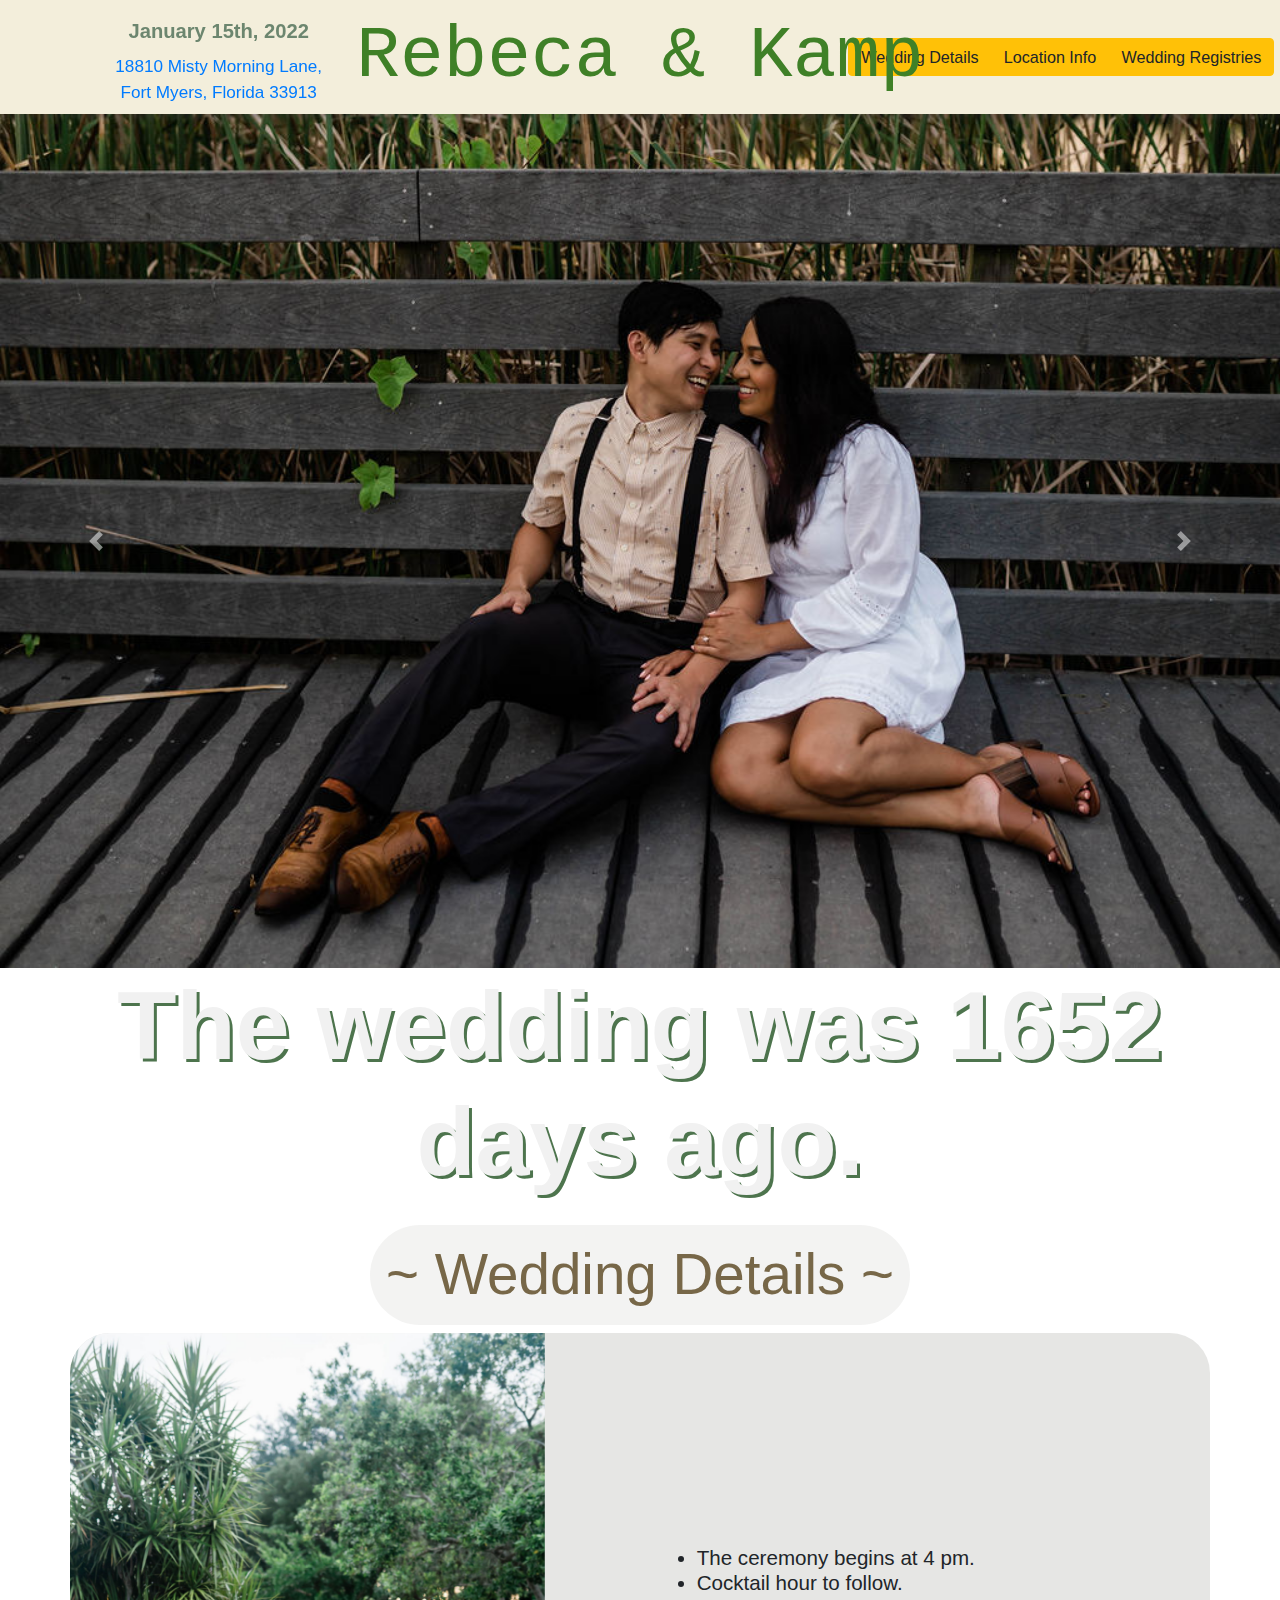
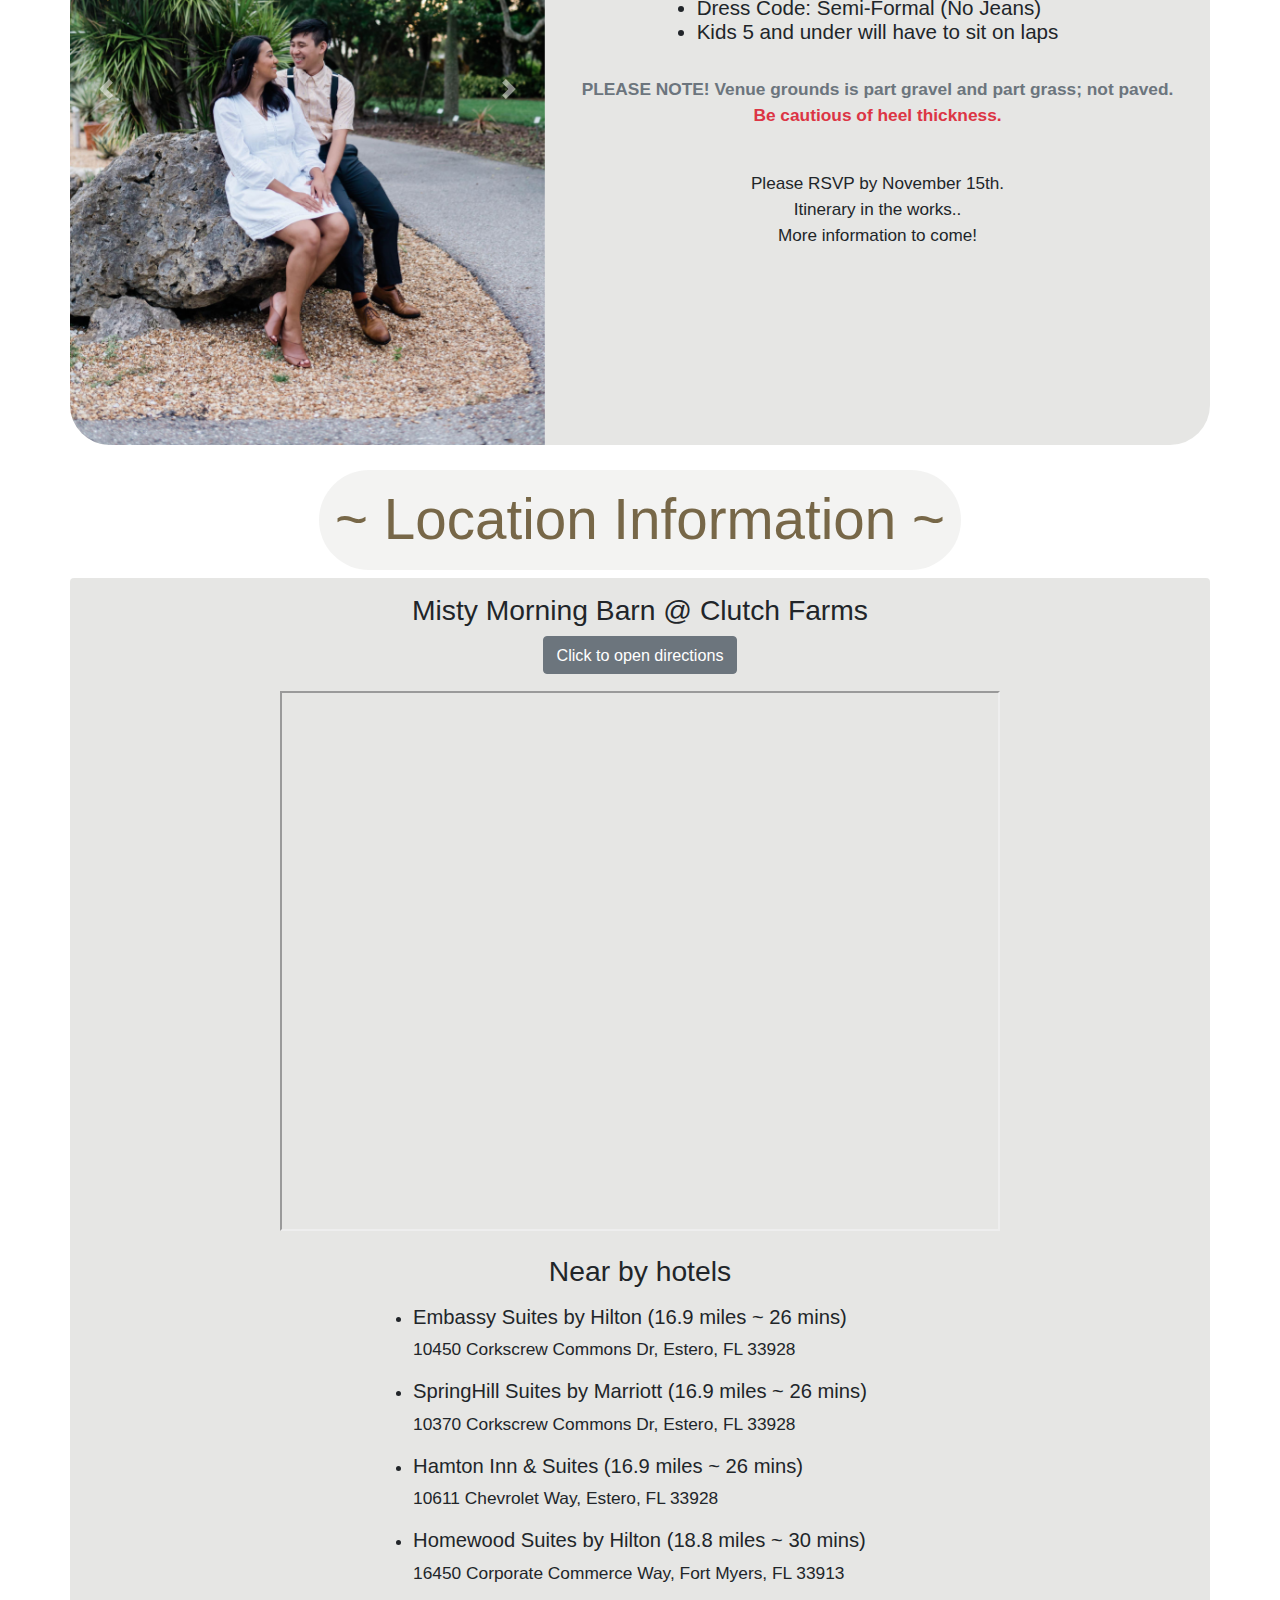
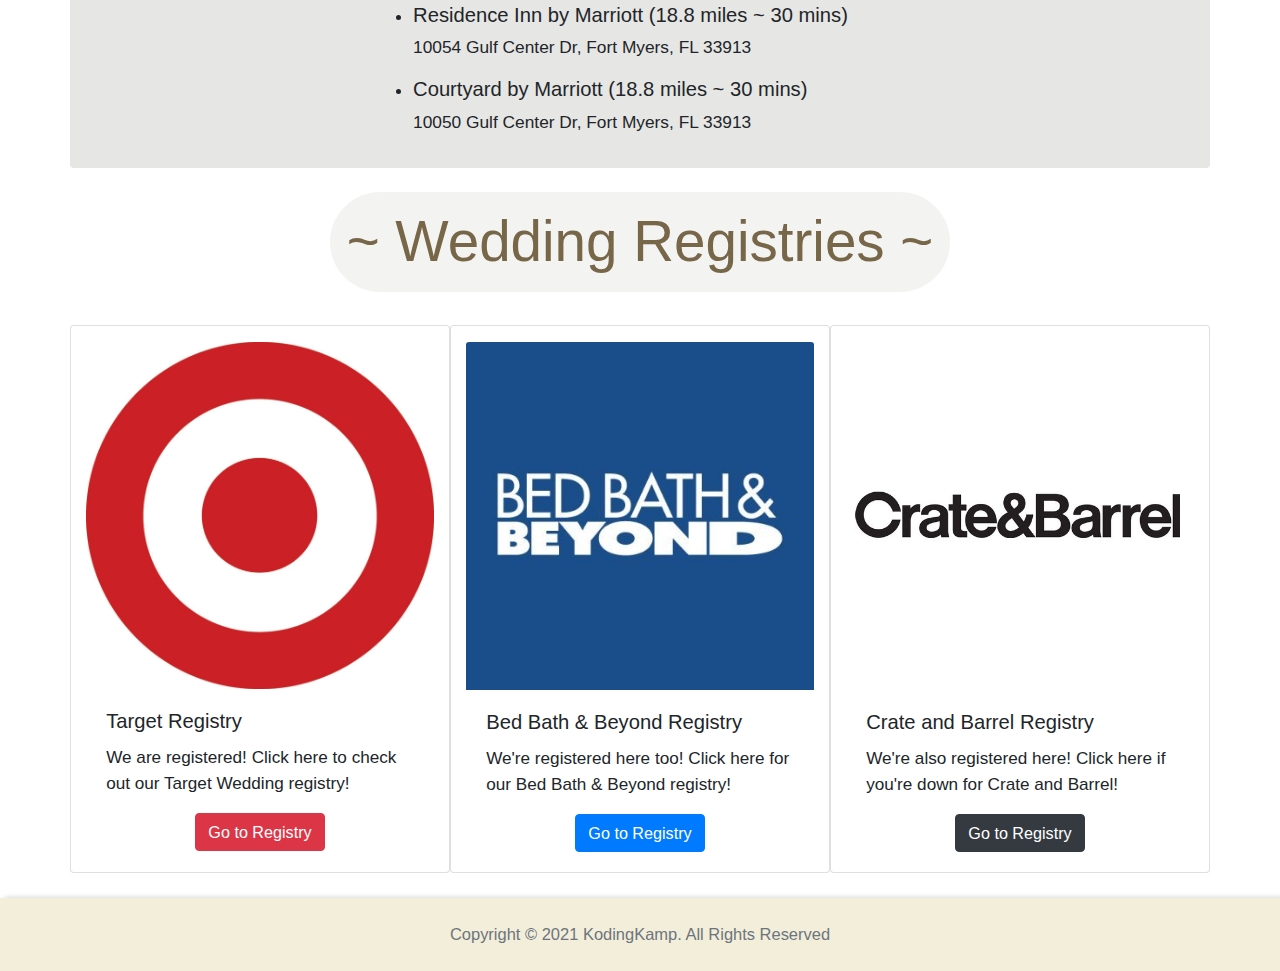
==== commit c2c41fae: "Fixed Wedding Details Spacing" ====
--- a/index.html
+++ b/index.html
@@ -74,22 +74,22 @@
             <div class="row flex-row-reverse">
                 <div class="col-md-7 col-sm-12 d-flex justify-content-center align-items-center">
                     <div class="container">
-                        <h4 class="row justify-content-center details-1 mt-3">
-                            <ul>
+                        <h5 class="row justify-content-center details-1 mt-3">
+                            <ul class="wedding-details-list">
                                 <li>The ceremony begins at 4 pm.</li>
                                 <li>Cocktail hour to follow.</li>
                                 <li>Dress Code: Semi-Formal (No Jeans)</li>
                                 <li>Kids 5 and under will have to sit on laps</li>
                             </ul>
-                        </h4>
+                        </h5>
                         <div class="row justify-content-center details-2 mt-3">
-                            <span class="text-secondary font-weight-bold">PLEASE NOTE! Venue grounds is part gravel and part grass; not paved.</span><br />
+                            <span class="text-secondary font-weight-bold text-center">PLEASE NOTE! Venue grounds is part gravel and part grass; not paved.</span><br />
                             <span class="text-danger font-weight-bold">Be cautious of heel thickness.</span><br><br>
                         </div>
                         <div class="row justify-content-center text-center details-3 mt-3">
                             Please RSVP by November 15th.<br />
                             Itinerary in the works..<br />
-                            More information to come! Beverages, Food options, 
+                            More information to come!
                         </div>
                     </div>
                 </div>
--- a/style.css
+++ b/style.css
@@ -22,8 +22,6 @@
 }
 main {
     background:  url(assets/wooden_slats.png);
-}
-.carousel-item {
 }
 #section_two {
     border-radius: 40px;
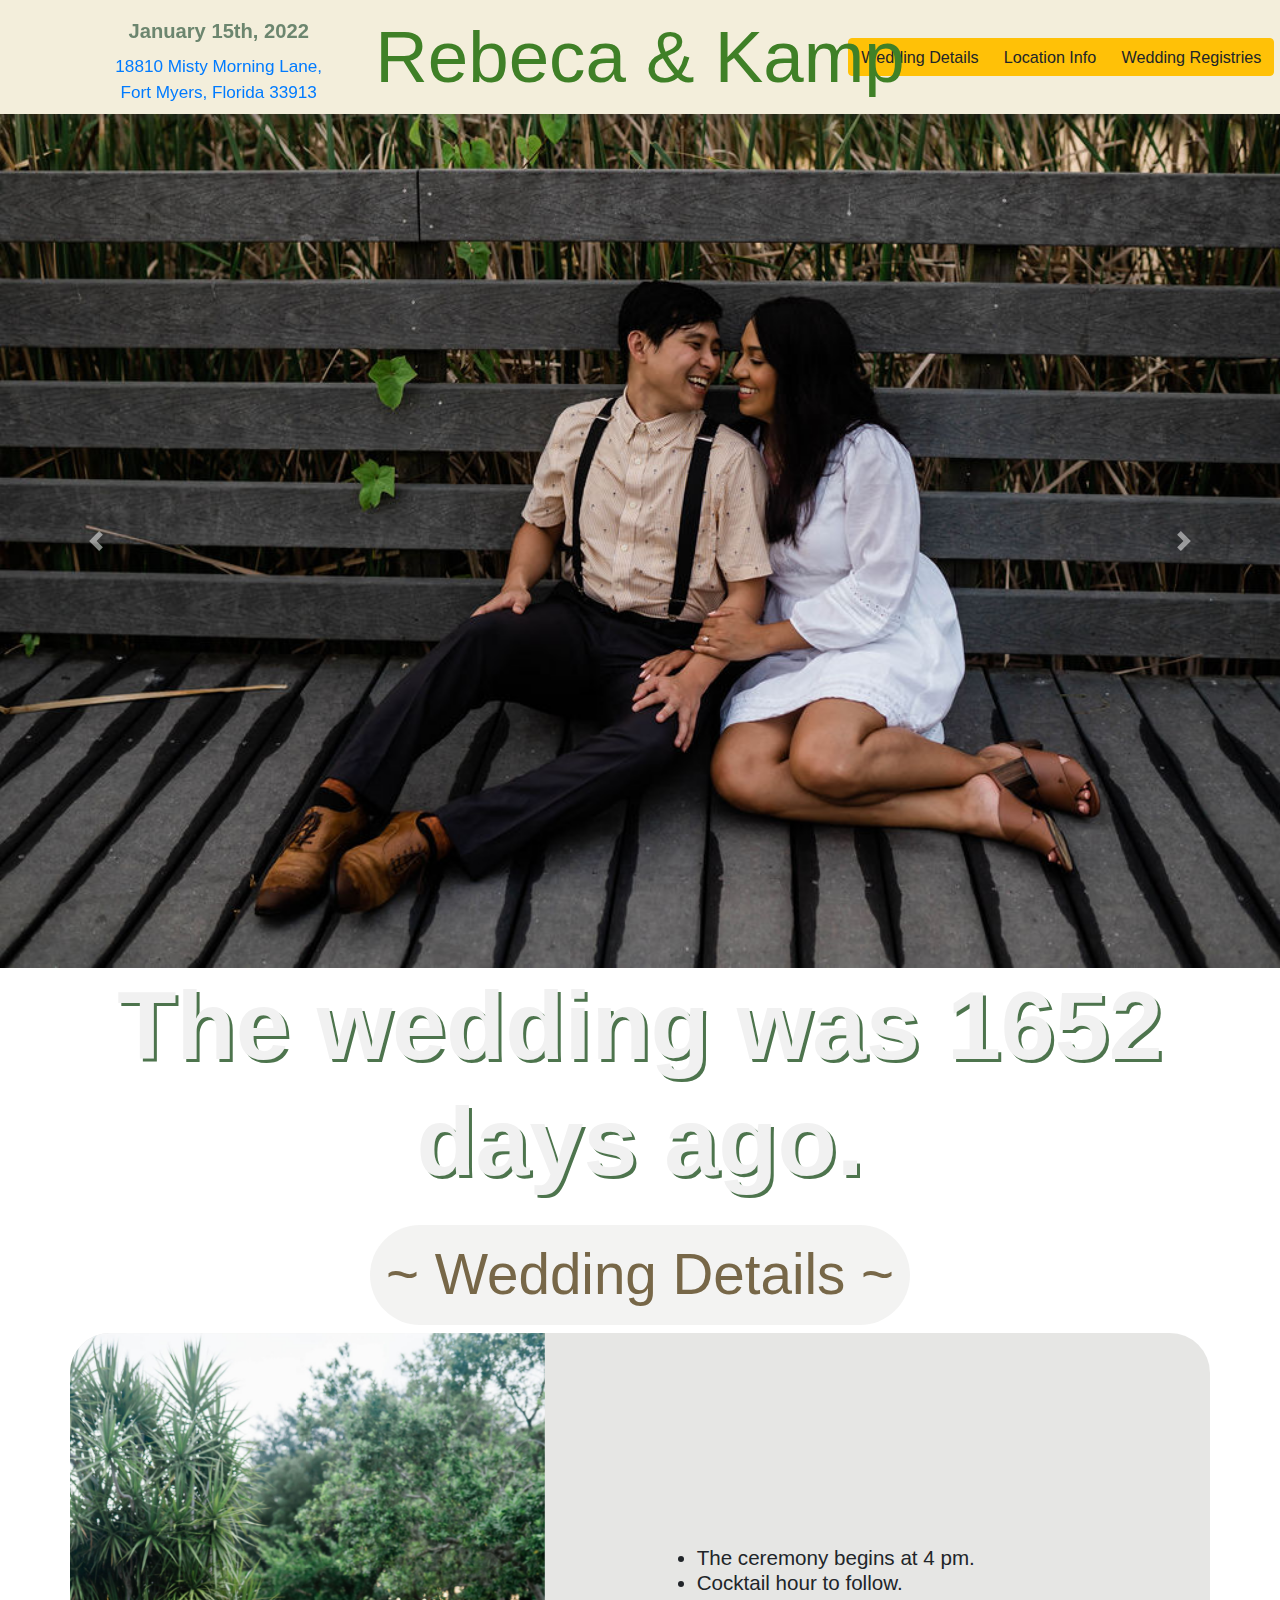
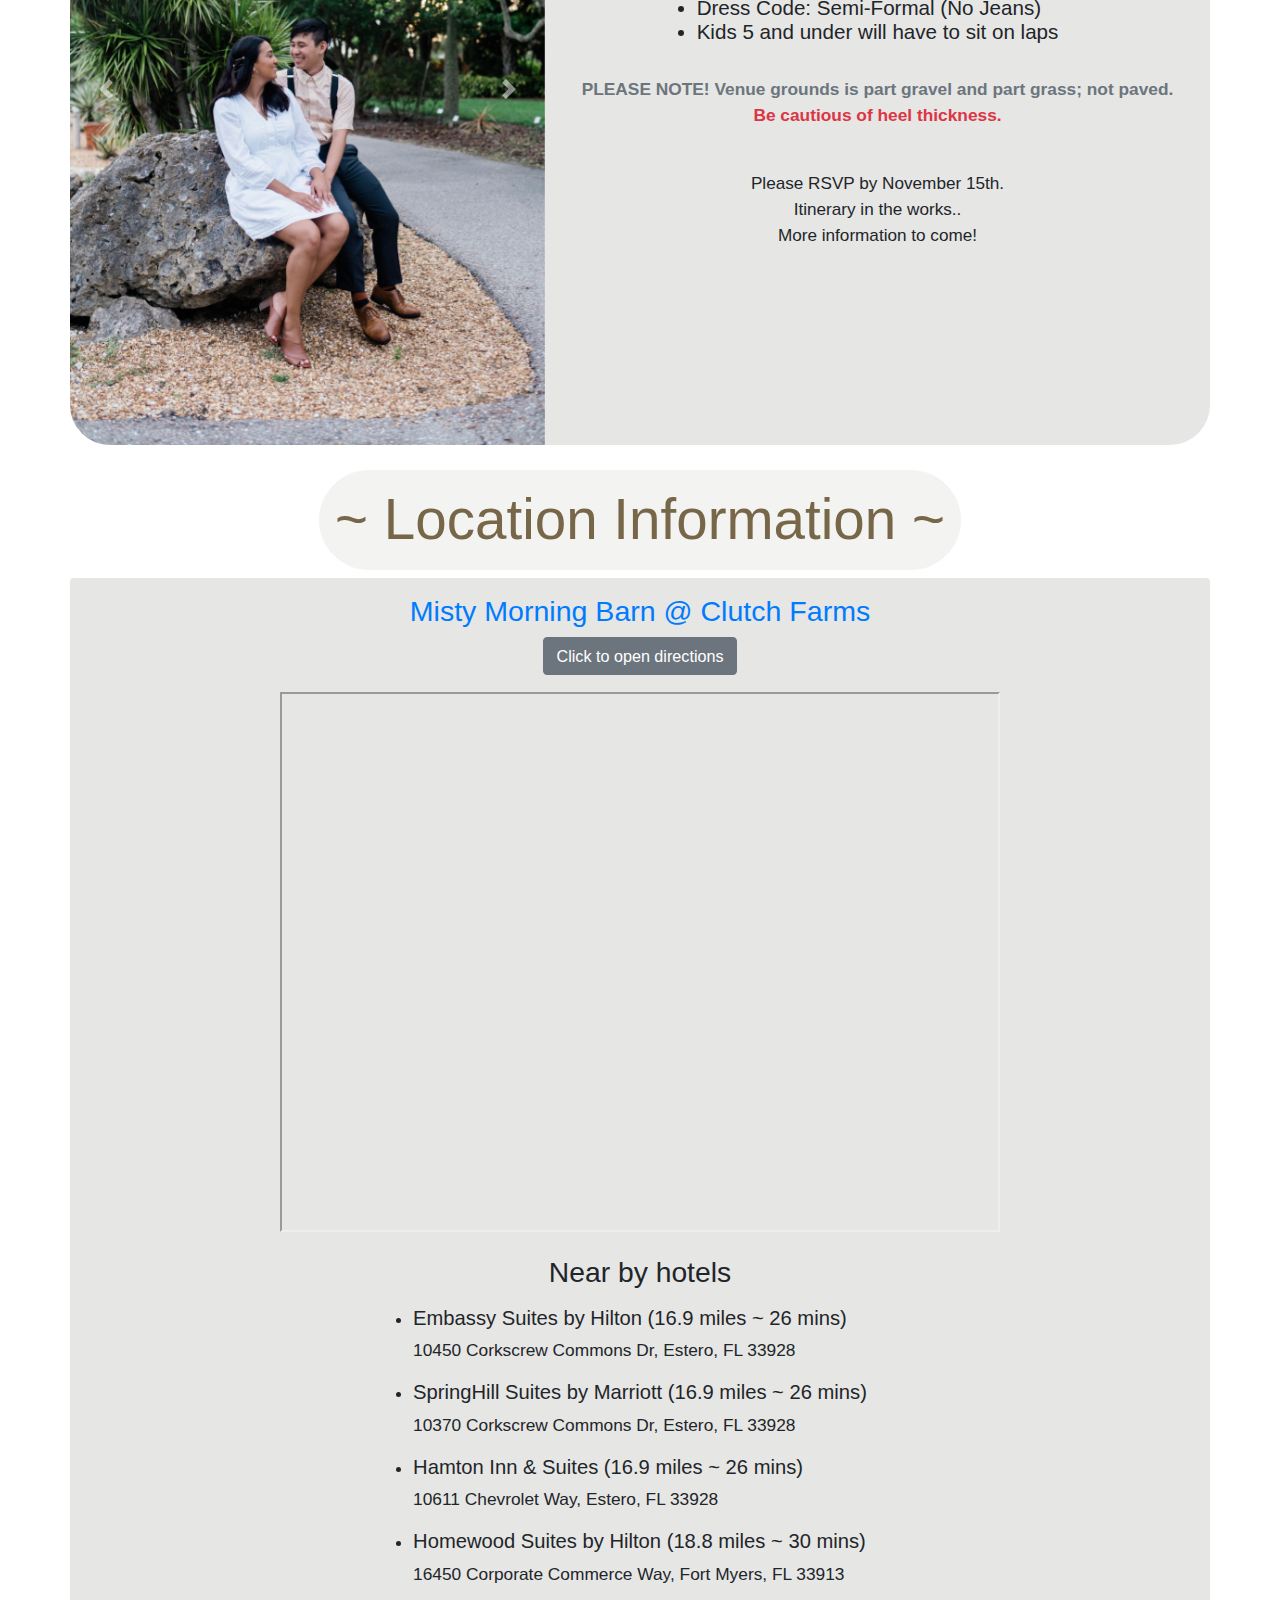
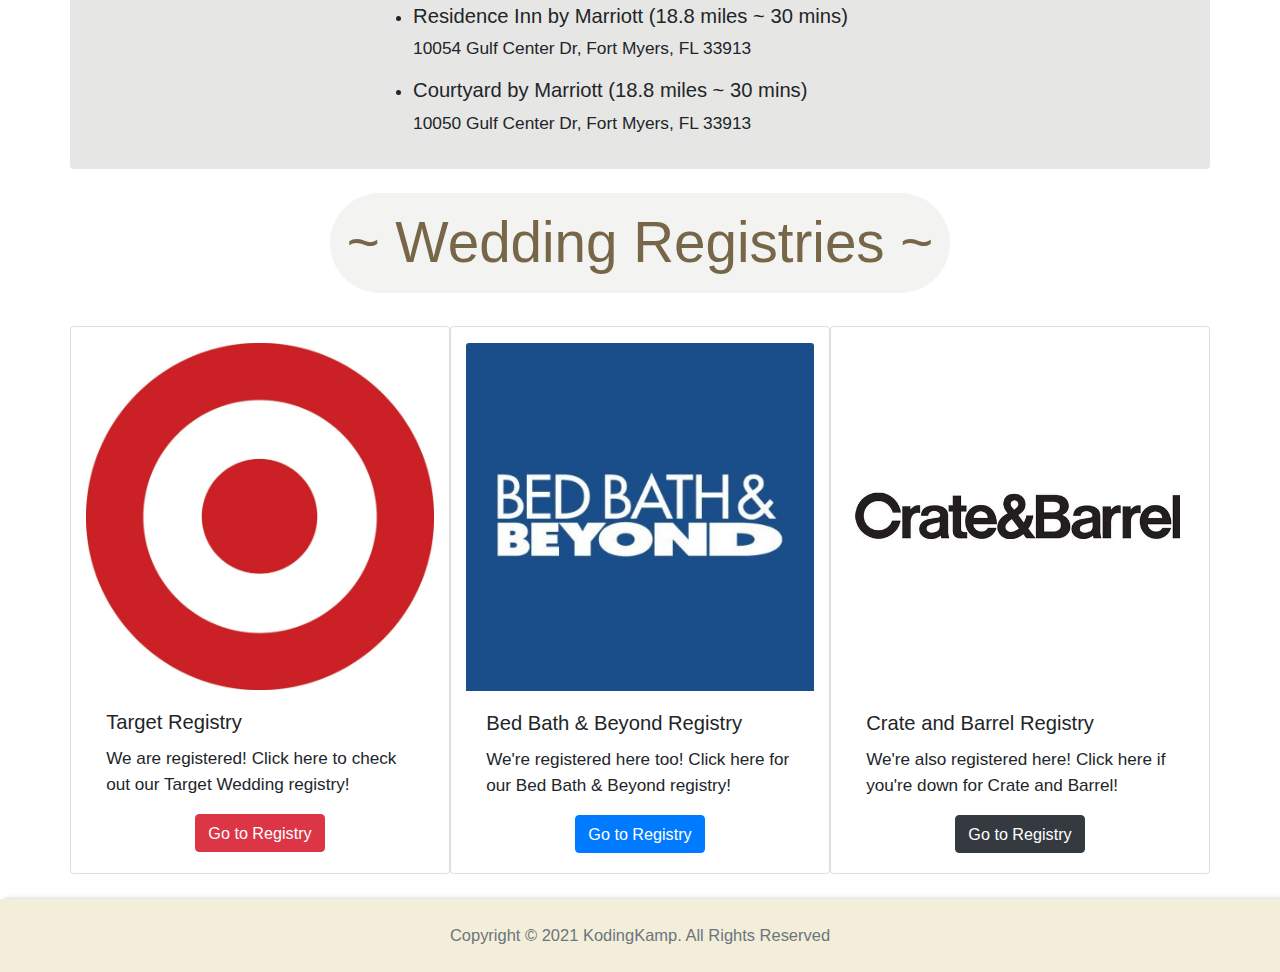
==== commit b34a40d6: "Added Itinerary Page" ====
--- a/index.html
+++ b/index.html
@@ -119,7 +119,7 @@
         <div class="section_wrapper container d-flex flex-column justify-content-center align-items-center p-3 rounded" id="section_three">
             <div class="row justify-content-center">
                 <h3 class="col-12 text-center">
-                    Misty Morning Barn @ Clutch Farms
+                    <a href="https://mistymorningbarn.com/">Misty Morning Barn @ Clutch Farms</a>
                 </h3>
                 <a href="https://goo.gl/maps/5EfeBZrQZjaccWnH8"
                     class="btn btn-secondary">
--- a/style.css
+++ b/style.css
@@ -37,7 +37,7 @@
     padding-right: 0;
 }
 .title {
-    font-family: 'Kunstler Script', Courier, sans-serif;
+    font-family: 'Kunstler Script', sans-serif;
     color: #3f8027;
     /* color: #a7c999; */
     white-space: nowrap;
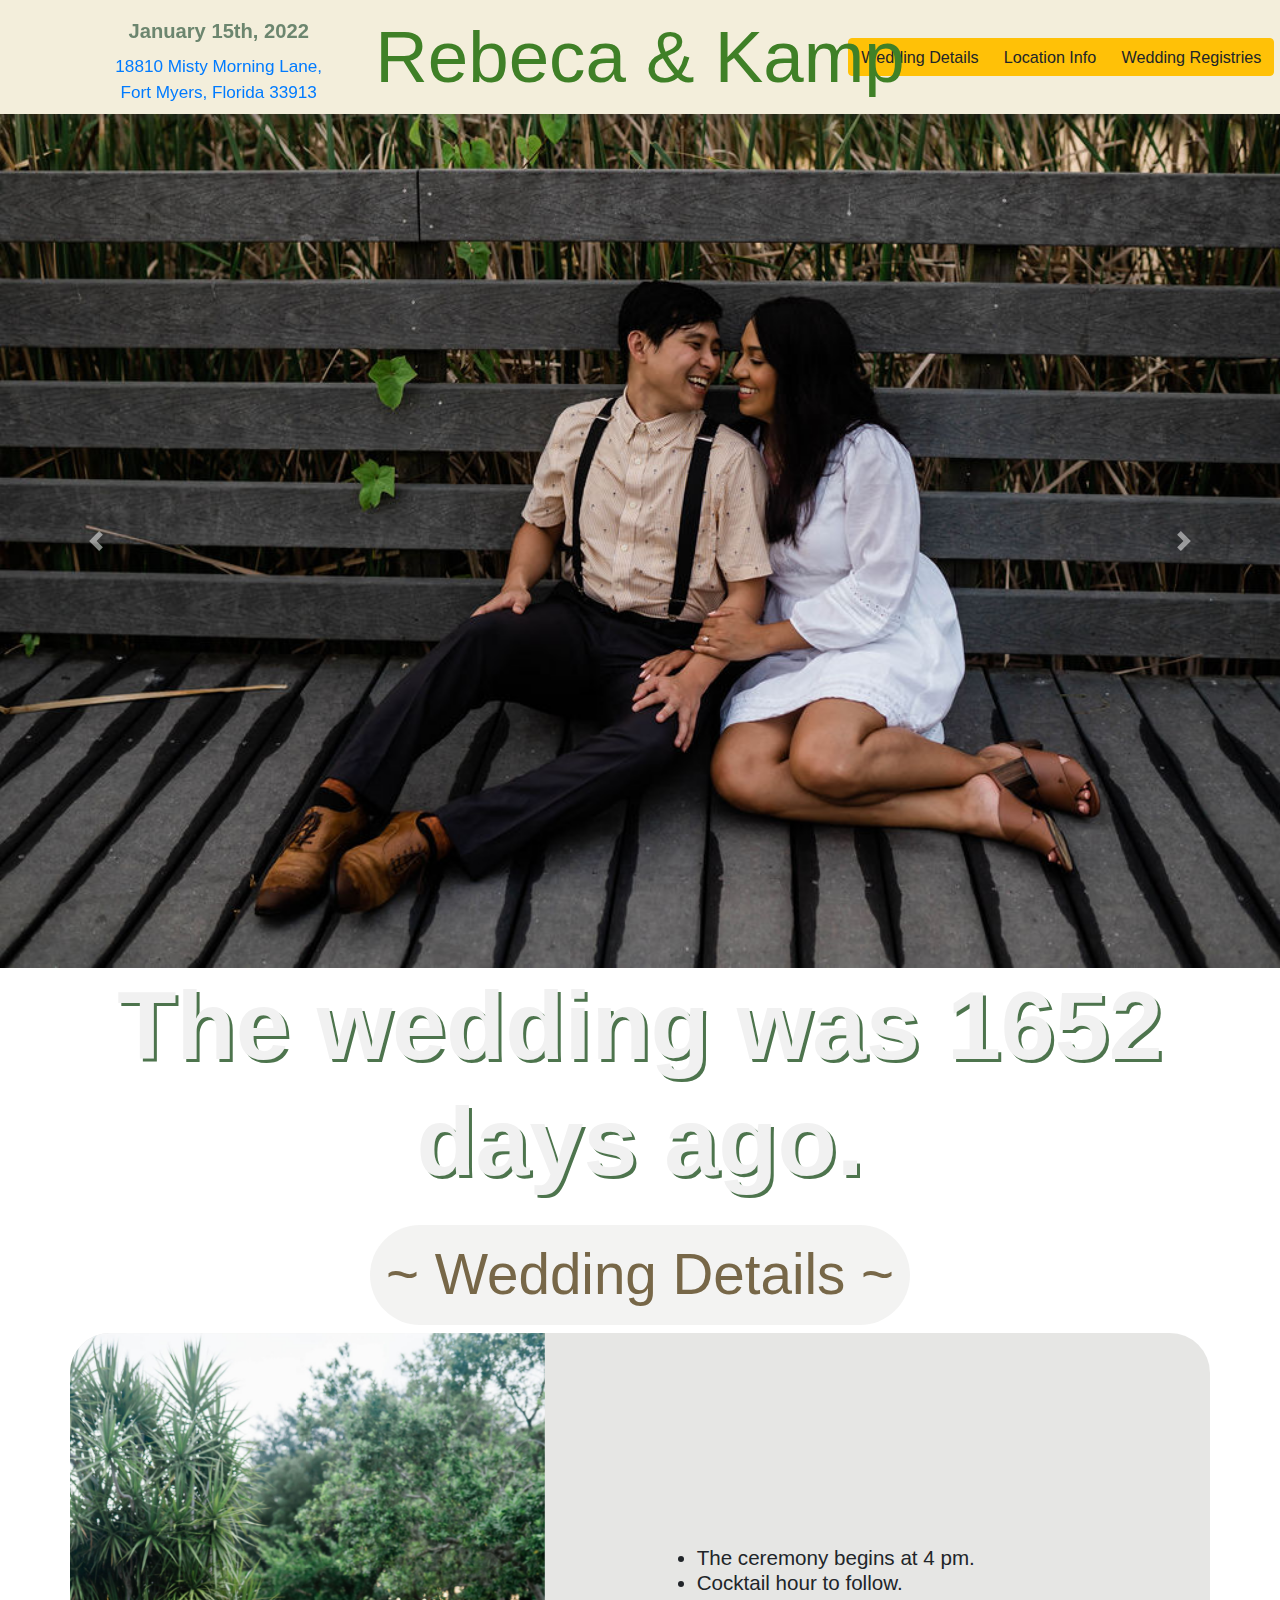
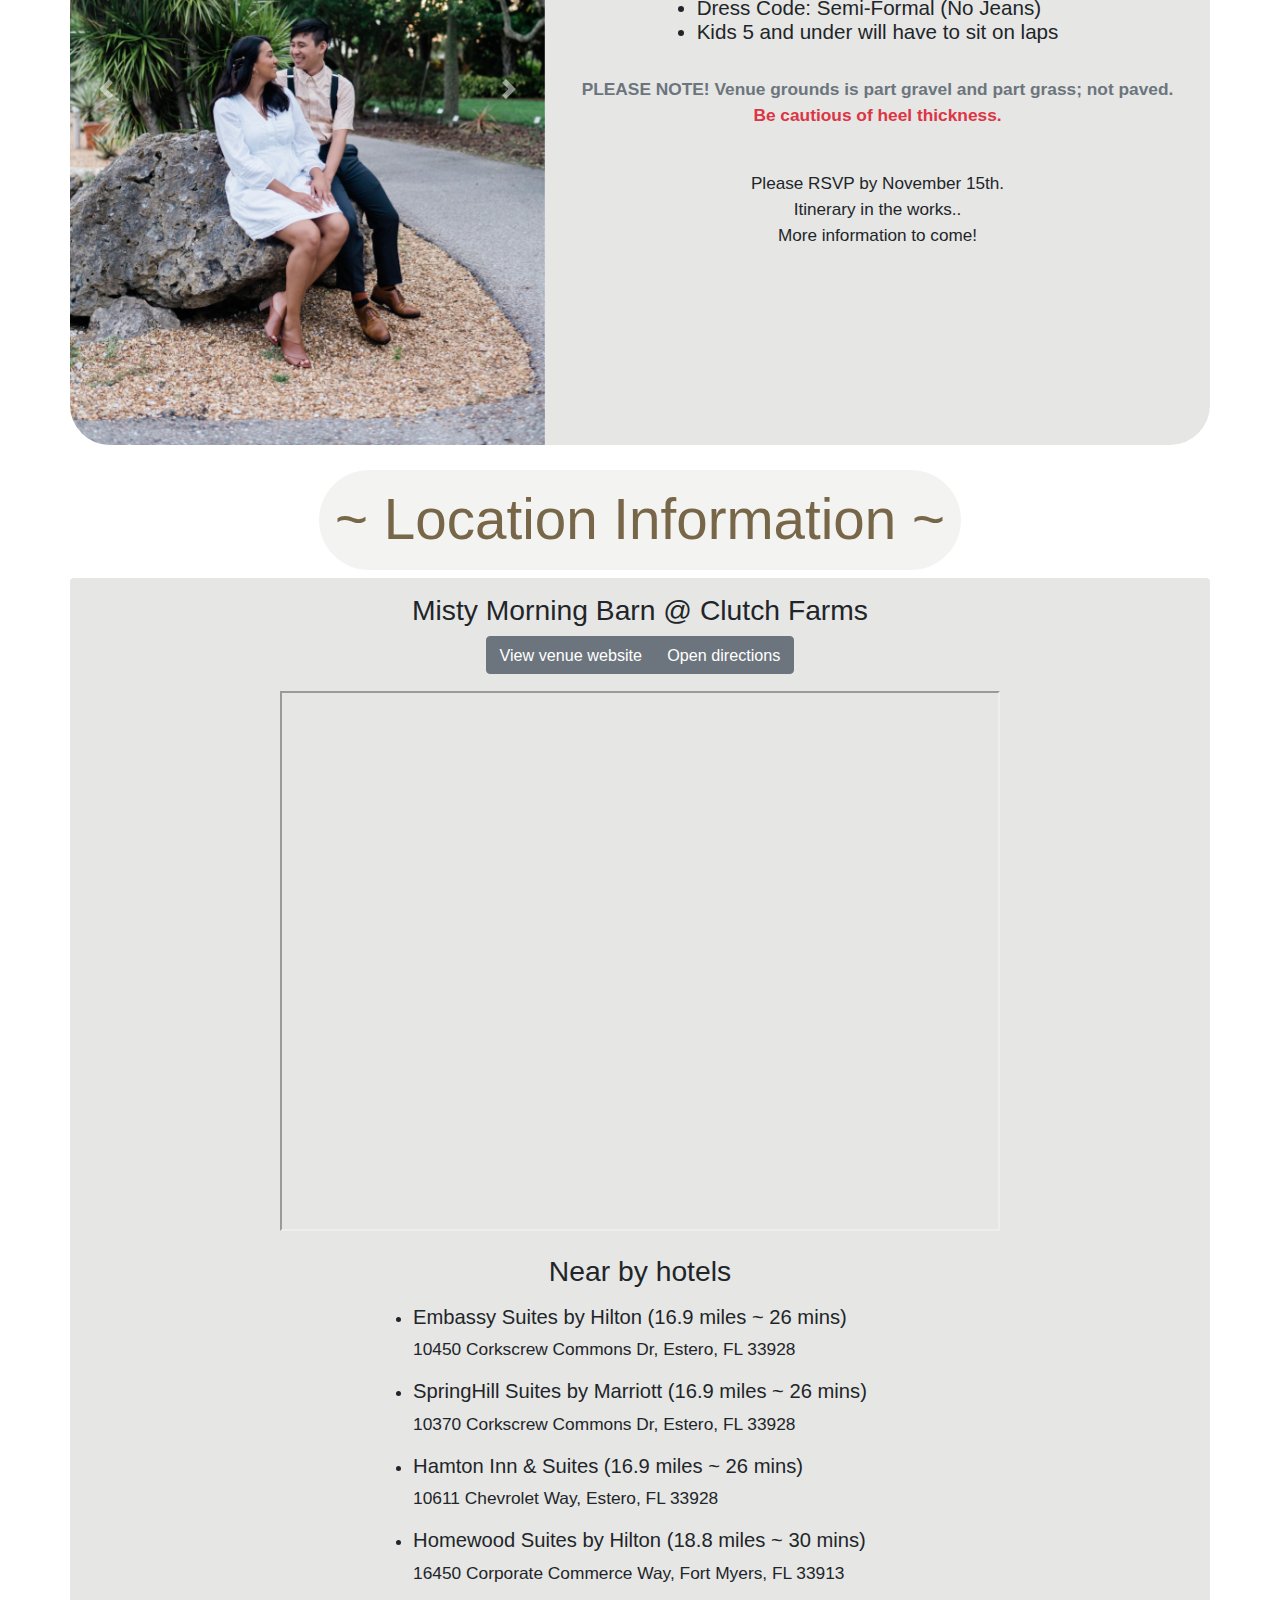
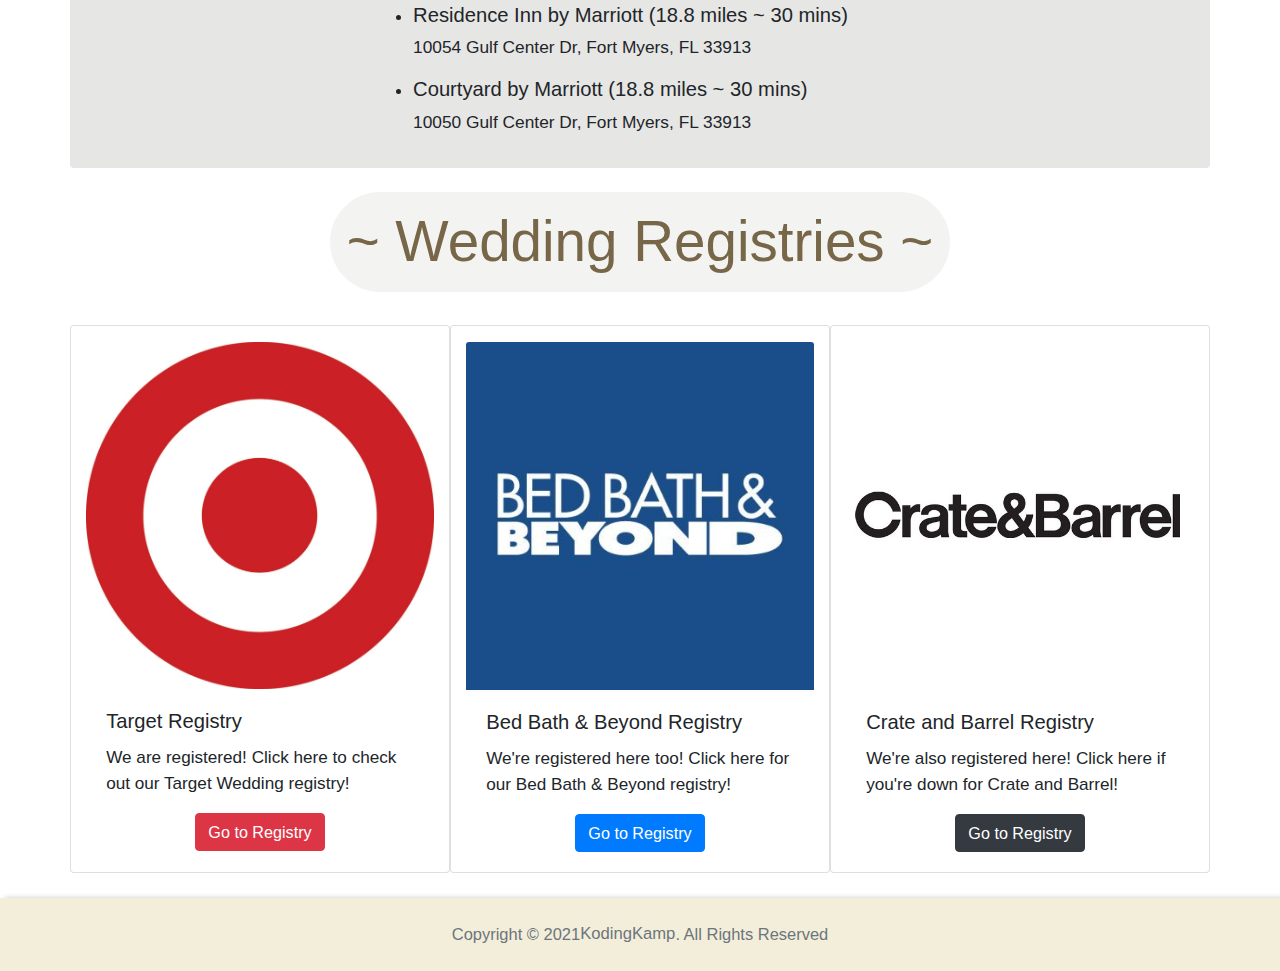
==== commit 9524f9fa: "Added Secret button" ====
--- a/index.html
+++ b/index.html
@@ -119,12 +119,19 @@
         <div class="section_wrapper container d-flex flex-column justify-content-center align-items-center p-3 rounded" id="section_three">
             <div class="row justify-content-center">
                 <h3 class="col-12 text-center">
-                    <a href="https://mistymorningbarn.com/">Misty Morning Barn @ Clutch Farms</a>
+                    Misty Morning Barn @ Clutch Farms
                 </h3>
-                <a href="https://goo.gl/maps/5EfeBZrQZjaccWnH8"
-                    class="btn btn-secondary">
-                    Click to open directions
-                </a>
+                <div class="btn-group">
+                    <a href="https://mistymorningbarn.com/"
+                        class="btn btn-secondary">
+                        View venue website
+                    </a>
+                    <a href="https://goo.gl/maps/5EfeBZrQZjaccWnH8"
+                        class="btn btn-secondary">
+                        Open directions
+                    </a>
+                </div>
+                
             </div>
             <div class="row mt-3">
                 <iframe src="https://www.google.com/maps/embed?pb=!1m18!1m12!1m3!1d3571.5959865479713!2d-81.57907008442382!3d26.46874898543184!2m3!1f0!2f0!3f0!3m2!1i1024!2i768!4f13.1!3m3!1m2!1s0x88db0b6526417b63%3A0xd1de2d3d05fdabdf!2sMisty%20Morning%20Barn!5e0!3m2!1sen!2sus!4v1622924882016!5m2!1sen!2sus" width="720" height="540" style="border:1;" allowfullscreen="" loading="lazy"></iframe>
@@ -209,7 +216,7 @@
 
     <!-- FOOTER -->
     <footer class="p-4">
-        <span class="row justify-content-center text-muted">Copyright &copy; 2021 KodingKamp. All Rights Reserved</span>
+        <span class="row justify-content-center text-muted">Copyright &copy; 2021 <a class="secret" href="./itinerary.html">KodingKamp</a>. All Rights Reserved</span>
     </footer>
 
     <script src="app.js"></script>
--- a/style.css
+++ b/style.css
@@ -89,4 +89,9 @@
 }
 .details-1 > ul {
     width: max-content;
+}
+.secret {
+    text-decoration: none !important;
+    color: inherit !important;
+    cursor: inherit;
 }